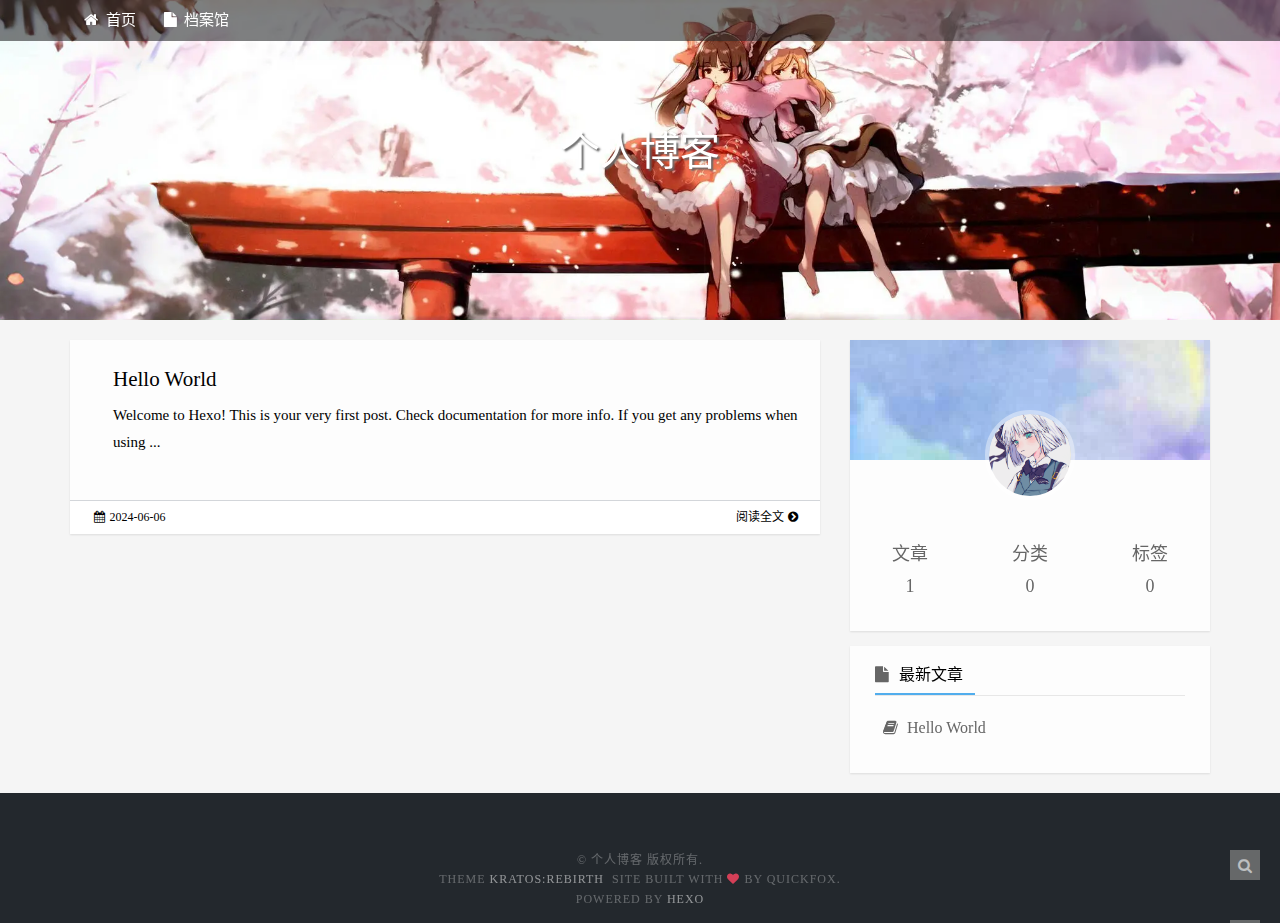
==== index.html @ 06de9cbf "Site updated: 2024-06-06 16:13:40" ====
<!DOCTYPE html>
<html lang="zh-CN">
    <head>
  <!-- 元数据 -->
  <meta charset="utf-8">
  
  
  <title>个人博客</title>
  
  <meta name="author" content="QuickFox" />
  <meta http-equiv="Cache-Control" content="no-transform" />
  <meta http-equiv="Cache-Control" content="no-siteapp" />
  <meta http-equiv="X-UA-Compatible" content="IE=edge" />
  <meta name="robots" content="index,follow" />
  <meta name="viewport" content="width=device-width, initial-scale=1, maximum-scale=1" />
  <meta name="format-detection" content="telphone=no, email=no" />
  
    <meta name="keywords" content="" />
  
  <meta property="og:type" content="website">
<meta property="og:title" content="个人博客">
<meta property="og:url" content="https://quickfoxl.github.io/index.html">
<meta property="og:site_name" content="个人博客">
<meta property="og:locale" content="zh_CN">
<meta property="article:author" content="QuickFox">
<meta name="twitter:card" content="summary">
  
  <!-- 站点验证相关 -->
  
    
    
    
  
  <!-- 样式表文件 -->
  <link rel="stylesheet" id="kratos-css" href="/css/kratosr.min.css" media="all"></script>
  
  
    <link rel="stylesheet" id="highlight-css" href="/css/highlight/night-eighties.min.css" media="all"></script>
  
  <link rel="stylesheet" id="fontawe-css" href="/vendors/font-awesome@4.7.0/css/font-awesome.min.css" media="all"></script>
  <link rel="stylesheet" id="nprogress-css" href="/vendors/nprogress@0.2.0/nprogress.css" media="all"></script>
  
  
  
    <link rel="stylesheet" href="/vendors/@fancyapps/fancybox@3.5.7/dist/jquery.fancybox.min.css"></script>
  
  <!-- 不得不预先加载的一些JS文件 -->
  <script src="/vendors/jquery@3.6.0/dist/jquery.min.js"></script>
  
    <script src="/vendors/qrcode_js@1.0.0/qrcode.min.js"></script>
  
  
  <style>
    
      .kratos-cover.kratos-cover-2 {
        background-image: url('/images/banner.webp');
      }
    
    
  </style>
  
<meta name="generator" content="Hexo 7.2.0"></head>


    <body class="custom-background">
        <div id="kratos-wrapper">
    <div id="kratos-page">
        <div id="kratos-header">
            <header id="kratos-desktop-topnav" class="kratos-topnav">
                <div class="container">
                    <div class="nav-header">
                        <nav id="kratos-menu-wrap">
                            <ul id="kratos-primary-menu" class="sf-menu">
                                
                                    
                                    
                                        
                                            <li><a href="/"><i class="fa fa-home"></i>首页</a></li>
                                        
                                    
                                        
                                            <li><a href="/archives/"><i class="fa fa-file"></i>档案馆</a></li>
                                        
                                    
                                
                            </ul>
                        </nav>
                    </div>
                </div>
            </header>
            <header id="kratos-mobile-topnav" class="kratos-topnav">
                <div class="container">
                    <div class="color-logo"><a href="/">个人博客</a></div>
                    <div class="nav-toggle">
                        <a class="kratos-nav-toggle js-kratos-nav-toggle">
                            <i></i>
                        </a>
                    </div>
                </div>
            </header>
        </div>
        <div class="kratos-start kratos-hero-2">
            <!-- <div class="kratos-overlay"></div> -->
            <div class="kratos-cover kratos-cover-2 text-center">
                <div class="desc desc2 animate-box">
                    <a href="/">
                        <h2>个人博客</h2> <br />
                        <span></span>
                    </a>
                </div>
            </div>
        </div>

        <div id="kratos-blog-post">
            <div class="container">
                <div id="main" class="row">
                    

        

            <section class="col-md-8">

        

            <!-- Breadcrumb for tag & category page -->




    
    
        <article class="kratos-hentry clearfix" itemscope itemtype="https://schema.org/Article">
            <div class="kratos-entry-border-new clearfix">
                
                <div class="kratos-post-inner-new" style="margin-left: 40px;">
                    <header class="kratos-entry-header-new">
                            
                        <h2 class="kratos-entry-title-new"><a href="/2024/06/06/hello-world/" itemprop="mainEntityOfPage"><span itemprop="name headline">Hello World</span></a>
                    </header>
                    <div class="kratos-entry-content-new">
                        <p itemProp="description">
                            
                                Welcome to Hexo! This is your very first post. Check documentation for more info. If you get any problems when using ...
                            
                        </p>
                    </div>
                </div>
                <footer class="kratos-post-meta-new">
                    <span class="pull-left">
                        <time datetime="2024-06-06T07:18:27.253Z" itemprop="datePublished">
                            <a><i class="fa fa-calendar"></i> 2024-06-06</a>
                        </time>
                        <a>
                            
                        </a>
                        
                            <!-- 当前仅支持valine/waline自带的统计功能 -->
                            
                        
                        
                            <!-- 当前仅支持waline自带的统计功能 -->
                            
                        
                    </span>
                    <span class="pull-right">
                        <a class="read-more" href="/2024/06/06/hello-world/" title="阅读全文">阅读全文<i class="fa fa-chevron-circle-right"></i></a>
                    </span>
                </footer>
            </div>
        </article>
    





    <div class="hidden">
        <!-- 加载文章阅读对应的统计功能，评论自带的那种 -->
        
    </div>



        

            </section>

        

                
            

<section id="kratos-widget-area" class="col-md-4 hidden-xs hidden-sm">
    <!-- 文章和页面根据splitter来分割，没有的话就从头开始设置为sticky -->
    
        <div class="sticky-area">
    
    
                <aside id="krw-about" class="widget widget-kratos-about clearfix">
    <div class="photo-background"></div>
    <div class="photo-wrapper clearfix">
        <div class="photo-wrapper-tip text-center">
            <img class="about-photo" src="/images/avatar.webp" loading="lazy" decoding="auto" />
        </div>
    </div>
    <div class="textwidget">
        <p class="text-center"></p>
    </div>
    <div class="site-meta">
        <a class="meta-item" href="/archives/">
            <span class="title">
                文章
            </span>
            <span class="count">
                1
            </span>
        </a>
        <a class="meta-item" href="/categories/">
            <span class="title">
                分类
            </span>
            <span class="count">
                0
            </span>
        </a>
        <a class="meta-item" href="/tags/">
            <span class="title">
                标签
            </span>
            <span class="count">
                0
            </span>
        </a>
    </div>
</aside>
            
                

            
                
            
                
  <aside id="krw-posts" class="widget widget-kratos-posts">
  <h4 class="widget-title"><i class="fa fa-file"></i>最新文章</h4>
  <div class="tab-content">
      <ul class="list-group">
        
        
          
          
            <a class="list-group-item" href="/2024/06/06/hello-world/"><i class="fa  fa-book"></i> Hello World</a>
            
          
        
      </ul>
  </div>
  </aside>

            
    </div>
</section>
        
        </div>
    </div>
</div>
<footer>
    <div id="footer"  >
        <div class="container">
            <div class="row">
                <div class="col-md-6 col-md-offset-3 footer-list text-center">
                    <ul class="kratos-social-icons">
                        <!-- Keep for compatibility -->
                        
                        
                        
                        
                        
                        
                        
                        
                        
                        <!-- New links -->
                        
                    </ul>
                    <ul class="kratos-copyright">
                        <div>
                            <li>&copy; 个人博客 版权所有.</li>
                        </div>
                        <div>
                            <li>Theme <a href="https://github.com/Candinya/Kratos-Rebirth" target="_blank">Kratos:Rebirth</a></li>
                            <li>Site built with&nbsp;<i class="fa fa-heart throb" style="color:#d43f57"></i>&nbsp;by QuickFox.</li>
                        </div>
                        <div>
                            <li>Powered by <a href="https://hexo.io" target="_blank" rel="nofollow">Hexo</a></li>
                        </div>
                        <div>
                            
                            
                        </div>
                    </ul>
                </div>
            </div>
        </div>
        <div class="kr-tool text-center">
            <div class="tool">
                
                    <div class="box search-box">
                        <a href="/search/">
                            <span class="fa fa-search"></span>
                        </a>
                    </div>
                
                
                
                
            </div>
            <div class="box gotop-box">
                <span class="fa fa-chevron-up"></span>
            </div>
        </div>
    </div>
</footer>
</div>
</div>

        <script defer src="/vendors/bootstrap@3.3.4/dist/js/bootstrap.min.js"></script>
<script defer src="/vendors/nprogress@0.2.0/nprogress.js"></script>
<script>
    if (!window.kr) {
        window.kr = {};
    }
    window.kr.notMobile = (!(navigator.userAgent.match(/(phone|pad|pod|iPhone|iPod|ios|iPad|Android|Mobile|BlackBerry|IEMobile|MQQBrowser|JUC|Fennec|wOSBrowser|BrowserNG|WebOS|Symbian|Windows Phone)/i)));
    window.kr.siteRoot = "/";
</script>


    <script async src="/js/candy.min.js"></script>




    <script defer src="/vendors/@fancyapps/fancybox@3.5.7/dist/jquery.fancybox.min.js"></script>

<script defer src="/js/kratosr.min.js"></script>
<script defer src="/js/pjax.min.js"></script>



<!-- Extra support for third-party plguins  -->


    </body>
</html>
---- css/kratosr.min.css ----
@charset "UTF-8";@-ms-viewport{width:device-width}@-webkit-keyframes top-pulse{0%{-webkit-box-shadow:0 0 0 0 rgba(59,152,255,.3);box-shadow:0 0 0 0 rgba(59,152,255,.3)}75%{-webkit-box-shadow:0 0 0 10px rgba(4,169,245,0);box-shadow:0 0 0 10px rgba(4,169,245,0)}to{-webkit-box-shadow:0 0 0 0 rgba(4,169,245,0);box-shadow:0 0 0 0 rgba(4,169,245,0)}}@keyframes top-pulse{0%{-webkit-box-shadow:0 0 0 0 rgba(59,152,255,.3);box-shadow:0 0 0 0 rgba(59,152,255,.3)}75%{-webkit-box-shadow:0 0 0 10px rgba(4,169,245,0);box-shadow:0 0 0 10px rgba(4,169,245,0)}to{-webkit-box-shadow:0 0 0 0 rgba(4,169,245,0);box-shadow:0 0 0 0 rgba(4,169,245,0)}}*,:after,:before{-webkit-box-sizing:border-box;box-sizing:border-box}html{height:100%}::-webkit-scrollbar{height:8px;width:8px}::-webkit-scrollbar-thumb{background:hsla(0,0%,80%,.533);border-radius:4px;-webkit-box-shadow:inset 0 0 5px rgba(0,0,0,.2);box-shadow:inset 0 0 5px rgba(0,0,0,.2)}::-webkit-scrollbar-thumb:hover{background:#aaa}::-webkit-scrollbar-track{background:hsla(0,0%,100%,.2);border-radius:10px;-webkit-box-shadow:inset 0 0 5px rgba(0,0,0,.2);box-shadow:inset 0 0 5px rgba(0,0,0,.2)}body{background:#f5f5f5;cursor:auto;font-size:18px;font-weight:300;line-height:1.8;margin:0;overflow-x:hidden;-webkit-text-size-adjust:none}a{font-weight:400;text-decoration:none}a:hover{background-color:transparent;color:#51aded;cursor:pointer;outline:0}a:focus{outline:0;text-decoration:none}abbr[data-original-title],abbr[title]{border-bottom:1px dotted #777;cursor:help}abbr[title]{border-bottom:1px dotted}address{font-style:normal;line-height:1.43;margin-bottom:20px}audio,canvas,progress,video{display:inline-block;vertical-align:baseline}article,aside,details,figcaption,footer,header,hgroup,main,menu,nav,section,summary{display:block}b,strong{font-weight:700}button,input,select,textarea{font-family:inherit;font-size:inherit;line-height:inherit}button,input,optgroup,select,textarea{color:inherit;font:inherit;margin:0}button{overflow:visible}button,select{text-transform:none}button,html input[type=button],input[type=reset],input[type=submit]{-webkit-appearance:button;cursor:pointer}button[disabled],html input[disabled]{cursor:crosshair}button::-moz-focus-inner,input::-moz-focus-inner{border:0;padding:0}blockquote{border-left:5px solid;border-radius:5px;font-size:17.5px;margin:12px 0;padding:4px 0 5px 10px}blockquote footer:before{content:"— "}blockquote .small,blockquote small{color:#777;display:block;font-size:80%;line-height:1.42857143}blockquote .small:before,blockquote small:before{content:"— "}blockquote.pull-right{border-left:0;border-right:5px solid #eee;padding-left:0;padding-right:15px;text-align:right}caption{color:#777;padding-bottom:8px;padding-top:8px;text-align:left}cite{font-style:normal}code,pre,samp{font-family:Fira Code,Consolas,Courier New,monospace}dfn{font-style:italic}dl{margin-bottom:20px;margin-top:0}dd,dt{line-height:1.42857143}dt{font-weight:700}dd{margin-left:0}fieldset{border:0;margin:0;min-width:0;padding:0}a,h1,h2,h3,h4,h5,h6{-webkit-transition:.5s;transition:.5s}h1,h2,h3,h4,h5,h6{font-family:inherit;font-weight:400;line-height:1.1;margin:0 0 15px}h1,h2,h3{margin-bottom:10px;margin-top:20px}h1 small,h2 small,h3 small{font-size:65%}h4,h5,h6{margin-bottom:10px;margin-top:25px}h4 small,h5 small,h6 small{font-size:75%}h1{font-size:1.5em}h2{font-size:1.3em}h2.title-h2{border-left:5px solid #51aded;font-size:20px;font-size:18pt;line-height:40px;margin:15px -20px;padding:0 20px}h3{font-size:1.17em}h4{font-size:1em}h5{font-size:.83em}h6{font-size:.67em}hr{border:0;border-top:1px solid #eee;margin-bottom:20px;margin-top:20px}img{vertical-align:middle}code,kbd{background-color:hsla(0,0%,42%,.776);border-radius:3px;color:#fff;font-size:90%;padding:1px 6px;white-space:normal}pre:has(code){background-color:#1d1f21;border-radius:8px;font-size:14px;font-weight:unset;overflow:auto;padding-top:30px!important;position:relative}pre:has(code):before{background-color:#fc625d;border-radius:50%;-webkit-box-shadow:20px 0 #fdbc40,40px 0 #35cd4b;box-shadow:20px 0 #fdbc40,40px 0 #35cd4b;content:" ";height:12px;left:10px;position:absolute;top:10px;width:12px}pre code{background-color:inherit;font-size:inherit;white-space:pre}legend{border:0;border-bottom:1px solid #e5e5e5;display:block;font-size:21px;line-height:inherit;margin-bottom:20px;padding:0;width:100%}label{display:inline-block;font-weight:700;margin-bottom:5px;max-width:100%}mark{padding:.4px 4px}ol,p,ul{font-size:16px;margin:0 0 1em}ol ol,ol ul,ul ol,ul ul{margin-bottom:0}optgroup{font-weight:700}ruby{border-radius:4px;margin:0 2px;padding:0 2px}select [multiple],select [size]{height:auto}output{color:#555;display:block;font-size:14px;line-height:1.42857143;padding-top:7px}small{font-size:85%}sub,sup{font-size:75%;line-height:0;position:relative;vertical-align:baseline}sup{top:-.5em}sub{bottom:-.25em}svg:not(:root){overflow:hidden}table{border-collapse:collapse;border-spacing:0;margin:2em 0;width:100%}table [class*=col-]{float:none;position:static}table col[class*=col-]{display:table-column}table td,table th{border:1px solid #ccc;font-size:14px;padding:6px 12px}table td [class*=col-],table th [class*=col-]{display:table-cell}.btn{display:inline-block;font-size:14px;font-weight:400;letter-spacing:2px;line-height:1.42857143;margin-bottom:0;padding:6px 12px;text-align:center;text-transform:uppercase;-ms-touch-action:manipulation;touch-action:manipulation;-webkit-transition:.3s;transition:.3s;-webkit-user-select:none;-moz-user-select:none;-ms-user-select:none;user-select:none;vertical-align:middle;white-space:nowrap}.btn:active,.btn:focus,.btn:hover{background:#393e46!important;color:#fff;cursor:pointer;outline:0!important}.btn.btn-primary{background-color:#51aded;border:transparent;border-color:#51aded;color:#fff}.btn.btn-primary:hover{background-color:#15b9fa;border-color:#15b9fa}.btn.btn-primary:active,.btn.btn-primary:focus{background-color:#0895cb;border-color:#0895cb}.clearfix:after,.clearfix:before,.container:after,.container:before,.nav:after,.nav:before,.row:after,.row:before{content:" ";display:table}.clearfix:after,.container:after,.nav:after,.row:after{clear:both}[class*=col-md-]{min-height:1px;position:relative}.container,[class*=col-md-]{padding-left:15px;padding-right:15px}.container{margin-left:auto;margin-right:auto}.form-control{color:#555;float:left;line-height:1.42857143;padding:6px 12px;width:100%;z-index:2}.form-group{margin-bottom:15px}.hidden{display:none!important}.input-group{border-collapse:separate;display:-webkit-box;display:-webkit-flex;display:-ms-flexbox;display:flex;margin:30px auto}.input-group-addon{background-color:#eee;border:1px solid #ccc;color:#555;display:table-cell;font-size:14px;font-weight:400;line-height:1;padding:6px 12px;text-align:center;vertical-align:middle;white-space:nowrap;width:1%}.input-group-addon:first-child{border-right:0}.post-pwd{width:55%}.pull .left,.pull-left,.pullquote .left,.pullquote-left{float:left!important}.pull .right,.pull-right,.pullquote .right,.pullquote-right{float:right!important}.row{margin-left:-15px;margin-right:-15px}.useragent{color:#333;font-size:15px}[class*=visible-]{display:none!important}.text-left{text-align:left}.text-right{text-align:right}.text-center{text-align:center}.text-justify{text-align:justify}.text-nowrap{white-space:nowrap}.text-lowercase{text-transform:lowercase}.text-uppercase{text-transform:uppercase}.text-capitalize{text-transform:capitalize}.alert{border:1px solid transparent;margin:2rem 0;padding:1rem;-webkit-box-orient:horizontal;-webkit-box-direction:normal;-webkit-flex-direction:row;-ms-flex-direction:row;flex-direction:row}.alert,.alert .icon,.alert .text{display:-webkit-box;display:-webkit-flex;display:-ms-flexbox;display:flex}.alert .icon{background-color:hsla(0,0%,100%,.8);border:1px solid;border-radius:50%;height:2rem;width:2rem;-webkit-box-pack:center;-webkit-justify-content:center;-ms-flex-pack:center;justify-content:center;-webkit-box-align:center;-webkit-align-items:center;-ms-flex-align:center;align-items:center;margin-right:.5rem}.alert .text{-webkit-box-flex:1;border-left:1px dashed;-webkit-flex:1;-ms-flex:1;flex:1;-webkit-box-orient:vertical;-webkit-box-direction:normal;-webkit-flex-direction:column;-ms-flex-direction:column;flex-direction:column}.alert a{color:#1e8cdb}.alert p,.alert ul{margin:0 1em!important}.alert p+p{margin-top:.5em!important}.alert-primary{background-color:#cfe2ff;border-color:#b6d4fe}.alert-primary .icon,.alert-primary .text p{color:#084298!important}.alert-success{background-color:#d1e7dd;border-color:#badbcc}.alert-success .icon,.alert-success .text p{color:#0f5132!important}.alert-danger{background-color:#f8d7da;border-color:#f5c2c7}.alert-danger .icon,.alert-danger .text p{color:#842029!important}.alert-info{background-color:#cff4fc;border-color:#b6effb}.alert-info .icon,.alert-info .text p{color:#055160!important}.alert-warning{background-color:#fff3cd;border-color:#ffecb5}.alert-warning .icon,.alert-warning .text p{color:#664d03!important}.panel{border:1px solid transparent;-webkit-box-shadow:0 1px 1px rgba(0,0,0,.05);box-shadow:0 1px 1px rgba(0,0,0,.05);margin-bottom:20px}.panel-body{padding:15px}.panel-title{padding-left:15px}.panel-heading{border-bottom:1px solid transparent;padding:10px 15px}.panel>.panel-title{color:#fff}.panel-danger{border-color:#e15554}.panel-danger>.panel-title{background-color:#e15554;border-color:#e15554}.panel-success{border-color:#3bb273}.panel-success>.panel-title{background-color:#3bb273;border-color:#3bb273}.panel-info{border-color:#4d9de0}.panel-info>.panel-title{background-color:#4d9de0;border-color:#4d9de0}.panel-warning{border-color:#ffc320}.panel-warning>.panel-title{background-color:#ffc320;border-color:#ffc320}.panel-pwd{border:0;-webkit-box-shadow:none;box-shadow:none}.video-container{height:0;overflow:hidden;padding-bottom:56.25%;padding-top:30px;position:relative}.video-container :not(:first-child){margin-top:15px}.video-container embed,.video-container iframe{height:100%;left:0;position:absolute;top:0;width:100%}.kratos-post-content div.xControl{margin-top:20px}.xControl{background:#f6f6f6;border-radius:5px;margin-bottom:15px;position:relative}.xControl>.xHeading{cursor:pointer;padding-left:15px;position:relative}.xControl>.xHeading a{font-size:16px;margin:0}.xControl>.xHeading .xIcon{position:absolute;right:15px;-webkit-transition:.3s;transition:.3s}.xControl.active .xIcon{-webkit-transform:rotate(-45deg);-ms-transform:rotate(-45deg);transform:rotate(-45deg)}.xControl .xContent:not(.pre-open){display:none}.xControl .xContent{border-top:1px solid #e6e6e6}.xControl .xContent .inner{color:#333;padding:5px 15px}.hide_notice{background-color:#eee;color:#ffcebb;font-size:18px;margin-bottom:15px;overflow:hidden;padding:8px 8px 8px 24px}.hide_notice a{color:#bbcdff}.unhide{margin-bottom:15px;padding:8px}.unhide .info{color:#54ff4e;font-size:12px}#snow{height:100%;left:0;pointer-events:none;position:fixed;top:0;-webkit-transition:opacity .5s;transition:opacity .5s;width:100%;z-index:99999}#snow:not(.disabled){background:hsla(0,0%,88%,.05);opacity:1}#snow.disabled{opacity:0}#kratos-wrapper{position:relative}#offcanvas-menu{background:rgba(42,42,42,.9);bottom:0;overflow-y:auto;padding:20px;position:fixed;top:60px;transition:right .3s;-webkit-transition:right .3s;width:240px;z-index:1000}#offcanvas-menu .ul-me{padding-bottom:60px}#offcanvas-menu ul{margin:0;padding:0}#offcanvas-menu ul .sub-menu{display:block!important}#offcanvas-menu ul li{list-style:none;margin:0 0 10px;padding:0}#offcanvas-menu ul li a{color:hsla(0,0%,100%,.55);font-size:16px}#offcanvas-menu ul li>.sub-menu{margin-top:9px;padding-left:20px}#offcanvas-menu ul li .current-menu-item>a{color:#51aded}#kratos-header{margin-bottom:0;position:relative;z-index:5}#kratos-header #kratos-mobile-topnav .color-logo img{height:40px;margin-top:-5px;max-width:200px}#kratos-header #kratos-mobile-topnav .kratos-nav-toggle{height:38px;position:fixed;right:15px;top:11px;z-index:999}#kratos-header #kratos-mobile-topnav .kratos-nav-toggle i{display:inline-block;position:relative;zoom:1;background:#fff;color:#fff;font:700 14px/.4 Helvetica;height:2.5px;text-indent:-55px;text-transform:uppercase;-webkit-transition:.2s;transition:.2s;width:28px}#kratos-header #kratos-mobile-topnav .kratos-nav-toggle i:after,#kratos-header #kratos-mobile-topnav .kratos-nav-toggle i:before{background:#fff;content:"";height:2.5px;left:0;position:absolute;-webkit-transition:.2s;transition:.2s;width:28px}#kratos-header #kratos-mobile-topnav .kratos-nav-toggle i:before{top:-9px}#kratos-header #kratos-mobile-topnav .kratos-nav-toggle i:after{bottom:-9px}#kratos-header #kratos-mobile-topnav .nav-toggle.toon i{background:0 0}#kratos-header #kratos-mobile-topnav .nav-toggle.toon i:before{height:2px;top:0;-webkit-transform:rotate(45deg);-ms-transform:rotate(45deg);transform:rotate(45deg)}#kratos-header #kratos-mobile-topnav .nav-toggle.toon i:after{bottom:0;height:2px;-webkit-transform:rotate(-45deg);-ms-transform:rotate(-45deg);transform:rotate(-45deg)}.sf-menu li{position:relative}.sf-menu li i{margin-right:.5em}#kratos-menu-wrap{float:left}#kratos-menu-wrap .sf-menu a{border:none;color:#fff;display:block;font-size:15px;font-weight:400;padding:7px 14px;position:relative}#kratos-menu-wrap .sf-menu>li:hover>a{background:#eee;color:#333}.kratos-topnav{background:rgba(40,42,44,.6);left:0;padding:0;position:fixed;top:0;-webkit-transition:all .5s;transition:all .5s;width:100%;z-index:2}#kratos-desktop-topnav .sf-menu{list-style:none;margin:0;padding:0}#kratos-desktop-topnav .sf-menu *{list-style:none}#kratos-desktop-topnav .sf-menu li{position:relative}#kratos-desktop-topnav .sf-menu>li{float:left}#kratos-desktop-topnav .sf-menu>li>ul.sub-menu{background:hsla(0,0%,100%,.933);border-radius:5px;-webkit-box-shadow:0 5px 15px rgba(0,0,0,.15);box-shadow:0 5px 15px rgba(0,0,0,.15);left:-18px;margin-top:6px;opacity:0;padding:10px 5px;position:absolute;top:calc(100% + 6px);-webkit-transition:all .3s ease-in-out;transition:all .3s ease-in-out;visibility:hidden;width:135px}#kratos-desktop-topnav .sf-menu>li>ul.sub-menu a{color:#848484;letter-spacing:0;line-height:20px;padding:7px 15px!important}#kratos-desktop-topnav .sf-menu>li>ul.sub-menu a:hover{color:#51aded}#kratos-desktop-topnav .sf-menu>li>ul.sub-menu li a{text-align:center}#kratos-desktop-topnav .sf-menu>li>ul.sub-menu:before{border-bottom:6px solid hsla(0,0%,100%,.933);border-left:6px solid transparent;border-right:6px solid transparent;content:"";left:62px;margin:0 auto;position:absolute;top:-6px}#kratos-desktop-topnav .sf-menu>li:hover>ul.sub-menu{opacity:1;top:100%;visibility:visible}#kratos-desktop-topnav .nav-header{float:left;position:relative;width:100%}#kratos-desktop-topnav .menu-right{float:right}body.scroll-down.nav-up #kratos-desktop-topnav{top:-41px}.kratos-cover,.kratos-start{height:800px;position:relative}.kratos-cover.kratos-hero-2,.kratos-start.kratos-hero-2{height:320px}.kratos-cover{background-position:50%;background-size:cover;position:relative}.kratos-cover .btn{opacity:.9;padding:1em 5em}.kratos-cover.kratos-cover-2{background-position:top;height:320px}.kratos-cover .desc{color:#fff;margin-top:-50px;position:absolute;text-shadow:2px 2px 2px #666;top:50%;width:100%;z-index:2}.kratos-cover .desc h2{color:#fff;display:inline-block;font-size:40px;margin-bottom:10px;text-transform:none}.kratos-cover .desc p,.kratos-cover .desc span{color:#fff;display:inline-block;font-size:25px;letter-spacing:1px;margin-bottom:30px}.kratos-cover .desc p a,.kratos-cover .desc span a{color:#fff}.kratos-cover .desc p a:focus,.kratos-cover .desc p a:hover,.kratos-cover .desc span a:focus,.kratos-cover .desc span a:hover{color:#fff!important}.kratos-cover .desc p a:focus.btn,.kratos-cover .desc p a:hover.btn,.kratos-cover .desc span a:focus.btn,.kratos-cover .desc span a:hover.btn{background:0 0!important;border:2px solid #fff!important}#kratos-blog-post{padding:20px 0}#kratos-blog-post p{display:block}#kratos-blog-post .aligncenter{margin-left:auto;margin-right:auto}#kratos-blog-post .alignleft{float:left}#kratos-blog-post .alignright{float:right}#kratos-blog-post .alignnone{display:inline;vertical-align:text-bottom}#kratos-blog-post .row{display:-webkit-box;display:-webkit-flex;display:-ms-flexbox;display:flex}#kratos-blog-post .row>*{max-width:100%}#kratos-blog-post .row article{margin-bottom:15px}.pagination{border-radius:4px;margin:23px 0 7px;padding-left:0}.pagination a,.pagination span{background-color:#fff;color:#626262;line-height:1.5;margin:0 3px;padding:6px 12px;position:relative;text-decoration:none}.pagination>a:hover,.pagination>span.page-number{background-color:#51aded;color:#fff!important}.pagination .extend,.pagination .page-number{display:inline-block;height:36px;min-width:36px}.post-navigation{margin-top:15px}.post-navigation a{color:#5a5a5a}.post-navigation .nav-previous{float:left;text-align:left}.post-navigation .nav-next,.post-navigation .nav-previous{-webkit-box-shadow:0 1px 5px rgba(0,0,0,.1);box-shadow:0 1px 5px rgba(0,0,0,.1);max-width:50%;padding:7px 18px}.post-navigation .nav-next{float:right;text-align:right}ul.kratos-post-meta{padding:0}ul.kratos-post-meta>li{display:inline-block;font-size:13px;list-style:none}ul.kratos-post-meta>li:not(:first-child){margin-left:12px}ul.kratos-post-meta:not(:last-child){margin-bottom:0}.kratos-breadcrumb{margin:10px 25px}.kratos-breadcrumb span,.kratos-breadcrumb>a{padding:0 5px}.kratos-status{border-left:1px dotted hsla(0,0%,48%,.482);margin:15px 15px 15px 38px;position:relative}.kratos-status.kratos-status-post{margin:0 15px 0 38px}.kratos-status>i:first-child{left:-8px;position:absolute;top:calc(50% - .5em)}.kratos-status-inner{margin-left:30px}.kratos-status-inner footer{font-size:12px}.kratos-status-inner .kratos-status-content p{margin:0}.kratos-status-inner .kratos-status-content img{max-width:100%}.kratos-hentry{background-color:#fff;border-radius:0;-webkit-box-shadow:0 1px 2px rgba(0,0,0,.1);box-shadow:0 1px 2px rgba(0,0,0,.1);margin-bottom:25px;-webkit-transition:all .6s ease;transition:all .6s ease}.kratos-hentry.kratos-post-inner{margin-bottom:0}.container article:last-of-type{margin:0}.container article.kratos-hentry:hover{-webkit-box-shadow:0 8px 15px hsla(0,0%,57%,.39);box-shadow:0 8px 15px hsla(0,0%,57%,.39)}.container article .kratos-post-nav{color:#5a5a5a;padding:10px 20px}.container article .kratos-post-nav a{color:#5a5a5a}.kratos-post-header-title{color:#1c1c1c;font-size:18px;line-height:1.5;margin:20px;text-decoration:none;-webkit-transition:.3s;transition:.3s}.kratos-post-inner{padding:25px 10px 18px}.kratos-post-inner div:last-child.kratos-copyright{margin-bottom:20px}.kratos-post-inner .kratos-copyright{background-color:hsla(0,0%,86%,.7);border-radius:5px;margin:25px 0 0}.kratos-post-inner .kratos-copyright h5{color:#666;font-size:13px;font-weight:300;margin:15px}.kratos-post-inner .kratos-copyright a{color:#777}.kratos-post-inner-new{height:160px;margin-left:255px;overflow:hidden;padding:21px 20px 0 3px;text-overflow:ellipsis}.kratos-post-inner-new header .label-link{background-color:#51aded;border-radius:0;color:#fff;cursor:pointer;display:inline-block;font-size:12px;font-weight:700;line-height:14px;margin-right:5px;padding:4px 6px 3px;position:relative;top:-2px;vertical-align:baseline;white-space:nowrap}.kratos-post-inner-new header .label-link:after{border-bottom:4px solid transparent;border-left:4px solid #51aded;border-top:4px solid transparent;content:"";height:0;position:absolute;right:-4px;top:6px;vertical-align:top;width:0}.kratos-post-inner-new header .label-link:hover{color:#fff!important}.col-md-8{width:100%}.kratos-post-content{word-break:break-word;word-wrap:break-word;margin:10px}.kratos-post-content p{color:#333;font-size:16px;margin:1em}.kratos-post-content img{border:2px solid #bbb;border-radius:2px;display:block;height:auto;margin:1em auto;max-width:100%}.kratos-post-content embed{max-width:100%}.kratos-post-content div{margin:auto}.kratos-post-content .caption{display:block;font-size:14px;padding:5px;text-align:center}.kratos-post-content .kratos-post-inner-toc{border:2px dashed #ddd;border-radius:10px;display:none!important;padding-top:15px}@media (max-width:991px){.kratos-post-content .kratos-post-inner-toc{display:block!important}}@media (max-width:768px){.kratos-post-content .kratos-post-inner-toc .toc{padding-left:20px}}.kratos-entry-header{margin-bottom:15px}.kratos-entry-title{font-size:30px;margin:0 0 15px}.kratos-entry-title a{color:#1c1c1c;font-size:25px;text-decoration:none;-webkit-transition:color .3s;-webkit-transition:.3s;transition:.3s}.kratos-entry-title a:hover{color:#618eba}.kratos-entry-title-new{display:inline;font-size:21px;margin:0}.kratos-entry-title-new strong{margin-left:.5em}.kratos-entry-title-new sub{display:inline-block}.kratos-entry-thumb-new{float:left;height:145px;margin:20px;overflow:hidden;padding:0;position:relative;width:240px}.kratos-entry-thumb-new img{border:1px solid #f3f3f3;height:100%;-o-object-fit:cover;object-fit:cover;padding:2px;position:absolute;width:100%}.kratos-entry-border-new{position:relative}.kratos-entry-border-new .kratos-post-meta-new{background:hsla(0,0%,99%,.7);border-top:1px solid #f3f3f3;clear:both;display:block;font-size:12px;line-height:27px;overflow:hidden;padding:3px 20px}.kratos-entry-border-new .kratos-post-meta-new a i{margin-left:.3em;margin-right:2px}.kratos-entry-border-new .kratos-post-meta-new .read-more{margin-right:0}.kratos-entry-border-new .kratos-post-meta-new>span>*{display:inline-block}.kratos-entry-border-new .stickyimg{left:100%;margin-left:-65px;position:absolute;-webkit-user-select:none;-moz-user-select:none;-ms-user-select:none;user-select:none;z-index:2}.kratos-entry-border-new a{color:#333}.kratos-entry-border-new .pin-top.wrapper{-webkit-animation:top-pulse 3s infinite;animation:top-pulse 3s infinite;border-radius:50%;position:absolute;right:-10px;top:-10px;z-index:1}.kratos-entry-border-new .pin-top.inner{background-color:rgba(81,173,237,.867);border-radius:50%;height:20px;width:20px}.kratos-entry-header{margin-bottom:0}.kratos-entry-header .kratos-post-meta a{color:#777676}.kratos-entry-header-new{margin:3px 0 6px}.kratos-entry-content p{font-size:16px}.kratos-entry-content-new{text-overflow:ellipsis}.kratos-entry-content-new p{font-size:15px}.kratos-entry-footer{color:#9d9d9d;margin:10px}.kratos-entry-footer .post-like-donate{margin-bottom:20px;margin-top:15px}.kratos-entry-footer .post-like-donate a{border:1px solid #e87461;border-radius:0;-webkit-box-shadow:none;box-shadow:none;color:#e87461;display:inline-block;font-size:14.5px;height:40px;line-height:40px;margin:0 2px;text-align:center;text-decoration:none;-webkit-transition:all .3s ease;transition:all .3s ease;width:130px}.kratos-entry-footer .post-like-donate a.read-more:hover{background:#e87461;color:#fff!important}.kratos-entry-footer .post-like-donate .donate{border-color:#3496e6;color:#3496e6;margin-left:10px}.kratos-entry-footer .post-like-donate .donate:hover{background-color:#3496e6;color:#fff!important}.kratos-entry-footer .post-like-donate .share{border-color:#78ce79;color:#78ce79}.kratos-entry-footer .post-like-donate .share:hover{background-color:#78ce79;color:#fff!important}.kratos-entry-footer .post-like-donate .share-plain{font-size:14px;height:30px;width:30px}.kratos-entry-footer .post-like-donate .share-plain :hover{color:#fff}.kratos-entry-footer .post-like-donate .share-plain .icon-wrap{height:30px;line-height:30px;width:30px}.kratos-entry-footer .post-like-donate .share-plain.qq{border-color:#00bfff;color:#00bfff}.kratos-entry-footer .post-like-donate .share-plain.qq:hover{background-color:#00bfff}.kratos-entry-footer .post-like-donate .share-plain.qzone{border-color:#fece00;color:#fece00}.kratos-entry-footer .post-like-donate .share-plain.qzone:hover{background-color:#fece00}.kratos-entry-footer .post-like-donate .share-plain.weixin{border-color:#38ad5a;color:#38ad5a}.kratos-entry-footer .post-like-donate .share-plain.weixin:hover{background-color:#38ad5a}.kratos-entry-footer .post-like-donate .share-plain.weibo{border-color:#e6162d;color:#e6162d}.kratos-entry-footer .post-like-donate .share-plain.weibo:hover{background-color:#e6162d}.kratos-entry-footer .post-like-donate .share-plain.twitter{border-color:#55acee;color:#55acee}.kratos-entry-footer .post-like-donate .share-plain.twitter:hover{background-color:#55acee}.kratos-entry-footer .post-like-donate .share-plain.facebook{border-color:#3e569b;color:#3e569b}.kratos-entry-footer .post-like-donate .share-plain.facebook:hover{background-color:#3e569b}.donate-box .meta-pay{color:#333;margin-bottom:12px;margin-top:12px}.donate-box .qr-pay img{height:200px;width:200px}.donate-box .choose-pay{margin-top:6px}.donate-box .choose-pay input{display:none}.donate-box .choose-pay input:checked+label{border-color:#0092ee;color:#0092ee}.donate-box .pay-button{border:1px solid #e6e6e6;cursor:pointer;height:45px;line-height:38px;margin:10px 5px;text-align:center;width:132px}.donate-box .pay-button img{height:26px}.d-none{display:none}.kratos-entry-footer .footer-tag a{background-color:#aaa;color:#fff;display:inline-block;font-size:12px;line-height:13px;padding:2px 5px}.kratos-entry-footer .footer-tag a:focus,.kratos-entry-footer .footer-tag a:hover{background:#8d8d8d;color:#fff!important}.kratos-entry-footer .footer-tag .pull-date{float:right;font-size:14px;margin-top:5px}.share-wrap{display:block;margin:10px 0 -20px}.share-plain,.share-wrap{position:relative;text-align:center}.share-plain{background-color:transparent;border:1px solid #bdc4d6;border-radius:30px!important;-webkit-box-sizing:border-box;box-sizing:border-box;color:#bdc4d6;cursor:pointer;display:inline-block!important;height:2pc!important;line-height:30px!important;margin:4px 3px!important;padding:0;-webkit-transition:all .2s ease;transition:all .2s ease;-webkit-user-select:none;-moz-user-select:none;-ms-user-select:none;user-select:none;white-space:nowrap;width:2pc!important}.share-plain .icon-wrap{line-height:30px;text-align:center;vertical-align:middle}.share-plain .share-int{background-color:#fff;border:1px solid #d8d8d8;border-radius:2px;bottom:50px;-webkit-box-shadow:0 2px 5px rgba(0,0,0,.1);box-shadow:0 2px 5px rgba(0,0,0,.1);color:#555;display:none;left:50%;margin-left:-110px;opacity:.2;padding:10px;position:absolute;text-align:center;-webkit-transition:all .1s ease;transition:all .1s ease;width:220px;z-index:8}.share-plain .share-int:after{background-color:#fff;bottom:-10px;-webkit-box-shadow:2px 2px 3px 0 rgba(0,0,0,.1);box-shadow:2px 2px 3px 0 rgba(0,0,0,.1);content:"";height:20px;margin-left:-11px;position:absolute;-webkit-transform:rotate(45deg);-ms-transform:rotate(45deg);transform:rotate(45deg);width:20px}.share-plain .share-int canvas,.share-plain .share-int img{height:auto;margin:15px;max-width:100%}.share-plain .share-int p{color:#676767;white-space:normal;word-wrap:break-word;font-size:14px;line-height:1.5}.share-plain .share-int img{display:inline-block!important}.share-plain.pop:hover .share-int{display:block;opacity:1}@keyframes widget-title-icon-animation{0%,25%,50%,75%,to{-webkit-transform:rotate(0);transform:rotate(0)}12%,63%{-webkit-transform:rotate(10deg);transform:rotate(10deg)}37%,88%{-webkit-transform:rotate(-10deg);transform:rotate(-10deg)}}@-webkit-keyframes widget-title-icon-animation{0%,25%,50%,75%,to{-webkit-transform:rotate(0)}12%,63%{-webkit-transform:rotate(10deg)}37%,88%{-webkit-transform:rotate(-10deg)}}#kratos-widget-area{-webkit-user-select:none;-moz-user-select:none;-ms-user-select:none;user-select:none}#kratos-widget-area>.sticky-area{position:-webkit-sticky;position:sticky;top:56px;-webkit-transition:all .5s;transition:all .5s}#kratos-widget-area .widget{background-color:#fff;border-radius:0;-webkit-box-shadow:0 1px 2px rgba(0,0,0,.1);box-shadow:0 1px 2px rgba(0,0,0,.1);margin-bottom:15px;padding:20px 25px}#kratos-widget-area .widget:last-child{margin:0}#kratos-widget-area .widget>.widget-title{border-bottom:1px solid #e7e7e7;font-size:16px;margin:0 0 10px;padding-bottom:12px;position:relative}#kratos-widget-area .widget>.widget-title:not(.no-after):after,#kratos-widget-area .widget>.widget-title>.toc-progress-bar{background-color:#51aded;bottom:0;content:"";height:2.5px;height:2px!important;left:0;position:absolute;width:100px}#kratos-widget-area .widget>.widget-title i{margin-right:10px}#kratos-widget-area .widget:hover>.widget-title i{animation:widget-title-icon-animation .5s linear;-webkit-animation:widget-title-icon-animation .5s linear}#kratos-widget-area .widget img{height:auto;max-width:100%}#kratos-widget-area .widget a{color:#666;text-decoration:none;-webkit-transition:.4s;transition:.4s}#kratos-widget-area .widget a:hover{color:#618eba}#kratos-widget-area .widget li{padding-bottom:2px;padding-top:2px}#kratos-widget-area .widget .children{padding-left:30px}#kratos-widget-area .widget.widget-kratos-about{padding-left:0;padding-right:0;padding-top:0}#kratos-widget-area .widget.widget-kratos-about .photo-background{background-size:cover}#kratos-widget-area .widget.widget-kratos-about .photo-wrapper{width:100%}#kratos-widget-area .widget.widget-kratos-about .photo-wrapper img{border:4px solid hsla(0,0%,100%,.4);border-radius:50%;height:90px;margin:-50px 0 0;-o-object-fit:cover;object-fit:cover;width:90px}#kratos-widget-area .widget.widget-kratos-about .photo-background{height:120px}#kratos-widget-area .widget.widget-kratos-about .textwidget{margin:10px 0 30px}#kratos-widget-area .widget.widget-kratos-about p{font-size:16px;margin:20px}#kratos-widget-area .widget.widget-kratos-about .site-meta{display:-webkit-box;display:-webkit-flex;display:-ms-flexbox;display:flex;-webkit-box-orient:horizontal;-webkit-box-direction:normal;-webkit-flex-direction:row;-ms-flex-direction:row;flex-direction:row;-webkit-justify-content:space-around;-ms-flex-pack:distribute;justify-content:space-around}#kratos-widget-area .widget.widget-kratos-about .site-meta>.meta-item{display:-webkit-box;display:-webkit-flex;display:-ms-flexbox;display:flex;-webkit-box-orient:vertical;-webkit-box-direction:normal;border-radius:5px;-webkit-flex-direction:column;-ms-flex-direction:column;flex-direction:column;padding:.5rem 1rem}#kratos-widget-area .widget.widget-kratos-about .site-meta>.meta-item>*{display:-webkit-box;display:-webkit-flex;display:-ms-flexbox;display:flex;-webkit-box-pack:center;-webkit-justify-content:center;-ms-flex-pack:center;justify-content:center}#kratos-widget-area .widget.widget-kratos-ad{padding:5px}#kratos-widget-area .widget.widget-kratos-ad .img-responsive{display:block;height:auto;max-width:100%}#kratos-widget-area .widget.widget-kratos-ad h4{margin:10px 20px 5px}#kratos-widget-area .widget.widget-kratos-ad img{height:auto;max-width:100%}#kratos-widget-area .widget.widget-kratos-tags .tag-clouds a{background:hsla(0,0%,98%,.7);border:1px solid #f0f0f0;border-radius:5px;display:inline-block;line-height:19px;margin:3px 4px;padding:4px 12px;text-transform:uppercase}#kratos-widget-area .widget.widget-kratos-posts .tab-content{margin:0 8px -18px}#kratos-widget-area .widget.widget-kratos-posts .tab-content>.tab-pane{display:none}#kratos-widget-area .widget.widget-kratos-posts .tab-content>.active{display:block}#kratos-widget-area .widget.widget-kratos-posts .tab-content .list-group a{border-bottom:1px dashed #b4afaf;overflow:hidden;text-decoration:none;text-overflow:ellipsis;-webkit-transition:color .3s;transition:color .3s;white-space:nowrap}#kratos-widget-area .widget.widget-kratos-posts .tab-content .list-group a:last-child{border-bottom:0}#kratos-widget-area .widget.widget-kratos-posts .list-group{margin-bottom:20px;padding-left:0}#kratos-widget-area .widget.widget-kratos-posts .list-group-item{background-color:unset;border:0;display:block;margin-bottom:0;padding:8px 0;position:relative}#kratos-widget-area .widget.widget-kratos-posts .list-group-item:first-child{margin-top:1px}#kratos-widget-area .widget.widget-kratos-posts .list-group-item i{margin:0 5px 0 0}#kratos-widget-area .widget.widget-kratos-archive ul,#kratos-widget-area .widget.widget-kratos-categories ul{list-style:none;margin:0;padding:0}#kratos-widget-area .widget.widget-kratos-archive li:before,#kratos-widget-area .widget.widget-kratos-categories li:before{font-family:fontawesome;font-size:15px;margin-right:8px}#kratos-widget-area .widget.widget-kratos-archive li:before{content:"\f133"}#kratos-widget-area .widget.widget-kratos-categories li{margin-left:10px}#kratos-widget-area .widget.widget-kratos-categories li:before{content:"\f114"}#kratos-widget-area .widget.widget-kratos-categories .category-list-item .category-list-count{border-radius:6px;float:right;margin-right:20px;text-align:center;width:2em}#kratos-widget-area #krw-toc{display:block!important}#kratos-widget-area #krw-toc .toc{overflow:auto;padding:0}#kratos-widget-area #krw-toc .toc-item>a{display:block;padding-left:1em;position:relative}#kratos-widget-area #krw-toc .toc-item:not(.show)>.toc-child{display:none}#kratos-widget-area #krw-toc .toc-item.active>a{background:linear-gradient(120deg,#e0c3fc,#8ec5fc);color:#fff}#kratos-widget-area #krw-toc .toc-item.active>a:before{border-bottom:4px solid transparent;border-left:6px solid;border-left-color:#fff;border-top:4px solid transparent;content:"";height:0;left:0;margin:auto;position:absolute;top:10px;width:0}.kratos-post-inner-toc .toc-child,.widget-kratos-toc .toc-child{padding-left:1rem}body.nav-up #kratos-widget-area>.sticky-area{top:15px}.toc li{list-style:none;padding:0}.kr-tool .box,.kr-tool .tool{right:20px;-webkit-transition:.5s;transition:.5s}.kr-tool .tool{bottom:20px;position:fixed}.kr-tool .box{background:#848484;margin-top:10px;opacity:.7}.kr-tool .box:hover{background:#656565;cursor:pointer}.kr-tool .box span{color:#fff;display:table-cell;font-size:15px;height:30px;vertical-align:middle;width:30px}.kr-tool .box a{display:contents}.kr-tool .box.gotop-box{bottom:-50px;position:fixed}body.scroll-down .kr-tool .tool{bottom:60px}body.scroll-down .kr-tool .box.gotop-box{bottom:20px}#footer{background:#23282d;padding-top:40px}#footer.ap-lrc{padding-bottom:32px}#footer li{display:inline-block;font-size:14px;letter-spacing:1px;text-transform:uppercase}#footer li a{color:hsla(0,0%,100%,.5)}#footer .kratos-social-icons{padding-left:0}#footer .kratos-social-icons li{padding:4px 14px}#footer .kratos-social-icons li a{display:inline-block;text-decoration:none}#footer .kratos-social-icons li a>i{font-size:36px}#footer .kratos-social-icons li a>:not(i){height:36px;width:36px}#footer .kratos-social-icons li a>*{display:inline-block;vertical-align:middle}#footer .kratos-copyright{list-style:none;padding-left:0}#footer .kratos-copyright div{line-height:1.2;margin:0 40px}#footer .kratos-copyright li{color:hsla(0,0%,100%,.3);font-size:12px;line-height:1;margin:0 2px}#footer .kratos-copyright:first-child{margin-top:25px}@media (min-width:992px){#footer .col-md-6{margin:auto 10%;width:80%}}.linkpage ul{color:hsla(0,0%,100%,.15);padding:0}.linkpage ul:after{clear:both;content:" ";display:block}.linkpage ul li{border-radius:5px;display:block;float:left;height:90px;line-height:1.3;position:relative;-webkit-transition:all .3s ease-out;transition:all .3s ease-out;width:48%}.linkpage ul li:hover{background:rgba(230,244,250,.5);cursor:pointer}.linkpage ul li a{padding:0 10px 0 90px}.linkpage ul li a img{border:none;border-radius:50%;cursor:pointer;height:60px;left:15px;margin:auto;-o-object-fit:cover;object-fit:cover;position:absolute;top:15px;width:60px}.linkpage ul li a h4{color:#333;font-size:18px;margin:0 0 7px;padding-left:90px}.linkpage ul li a p{color:#999;font-size:12px;padding-left:75px}.linkpage ul li a h4,.linkpage ul li a p{cursor:pointer;line-height:1.4;overflow:hidden;text-overflow:ellipsis;white-space:nowrap}.linkpage ul li a:hover h4{color:#51aded}.linkpage h3{background-color:#f7f7f7;border-left:5px solid #51aded;font-size:25px;line-height:40px;margin:15px -25px;padding:0 25px}@media (max-width:1200px){.kratos-entry-content-new{height:80px}}@media (max-width:992px){.kratos-post-meta span{font-size:12px}.kratos-post-meta span i:not(:first-child){margin-left:10px}.kratos-entry-content-new{height:100px}.title-h2{font-size:18px;padding:0 15px}}@media (max-width:768px){h1{font-size:25px!important}h2{font-size:21px}h3{font-size:18px}h4{font-size:15px}.kratos-nav-toggle{display:block}.color-logo{font-size:25px;font-weight:400;height:60px;padding:7px;text-align:center;width:100%}.color-logo a,.color-logo a:hover{color:#fff!important}.color-logo img{height:35px;max-width:175px}.kratos-cover{height:inherit;padding:3em 0}.kratos-cover.kratos-cover-2.text-center{display:none}.kratos-start{height:45px!important}.kratos-overlay{display:none}#kratos-header{background:rgba(22,23,26,.9)}#kratos-blog-post{padding:2em 0 1em}.kratos-post-meta span{font-size:9pt}.kratos-post-meta span i:not(:first-child){margin-left:5px}#kratos-menu-wrap,.kratos-post-inner-new header .label{display:none}.kratos-post-content embed{height:auto}h1.kratos-entry-title.text-center{font-size:36px!important}.kratos-entry-thumb-new{float:none;height:auto;margin:0 0 20px;padding:0 0 60%;position:relative;width:auto}.kratos-entry-thumb-new img{border:0;padding:0}.kratos-post-inner-new{height:auto;margin-left:0;padding:0 20px}.kratos-post-meta-new .read-more{margin-right:8px}.kratos-entry-content-new{height:auto}.hide_notice,.info{font-size:12px}#archives .arc-t{width:45%}.visible-xs{display:block!important}.hidden-xs{display:none!important}}@media (max-width:530px){#slide .carousel-indicators{margin-bottom:0}.kratos-entry-footer .post-like-donate a{width:100px}.kratos-entry-footer .footer-tag a{padding:2px 4px}.kratos-post-meta .hd,.pull-date,.spig,.useragent .bversion{display:none}.pagination li a{margin-left:5px;padding:4px;width:30px}#archives .arc-t{width:97%}}@media (max-width:460px){.linkpage ul li{width:97%}.linkpage ul{padding-left:5px}}@media (min-width:768px){.container{width:750px}#kratos-desktop-topnav.color-banner{height:71px}.kratos-start.kratos-hero{height:70px}.color-banner #kratos-menu-wrap{float:right;width:80%}.color-banner .nav-header{padding:14px 0}#kratos-mobile-topnav{display:none}#kratos-widget-area .widget,.kratos-hentry,.navigation div,.pagination>li>a{background-color:hsla(0,0%,100%,.8)}}@media (min-width:768px) and (max-width:991px){.visible-sm{display:block!important}.hidden-sm{display:none!important}}@media (min-width:992px){.container{width:970px}[class*=col-md-]{float:left}.col-md-1{width:8.33333333%}.col-md-2{width:16.66666667%}.col-md-3{width:25%}.col-md-4{width:33.33333333%}.col-md-5{width:41.66666667%}.col-md-6{width:50%}.col-md-7{width:58.33333333%}.col-md-8{width:66.66666667%}.col-md-9{width:75%}.col-md-10{width:83.33333333%}.col-md-11{width:91.66666667%}.col-md-12{width:100%}.page404 .errtxt{margin-top:15%}.page404 .errtxt h5,.page404 .errtxt p{margin-top:30px}}@media (min-width:992px) and (max-width:1199px){.visible-md{display:block!important}.hidden-md{display:none!important}}@media (min-width:1200px){.container{width:1170px}.visible-lg{display:block!important}.hidden-lg{display:none!important}}@media print{body{background:#fff!important}#main,.col-md-8,.kratos-post-inner{padding:0}#kratos-header,#kratos-widget-area,.kr-tool,.kratos-start{display:none}}td.code{text-align:left}.twitter-tweet{margin:auto}#dsqjs{padding:10px 15px}#dsqjs-msg{background-color:#ebeef2;border-radius:5px;color:#2a2e2e;padding:10px}.post-comments{-webkit-box-shadow:0 1px 2px rgba(0,0,0,.1);box-shadow:0 1px 2px rgba(0,0,0,.1);margin-top:16px;padding:10px;word-break:break-all}.index-post h1{margin:0 0 15px}.index-post .kratos-entry-title{font-size:36px;position:relative}.index-post .kratos-entry-header .kratos-entry-title:after{bottom:0;content:"";height:2px;left:0;position:absolute;-webkit-transform:scaleX(0);-ms-transform:scaleX(0);transform:scaleX(0);-webkit-transition-delay:0s;transition-delay:0s;-webkit-transition-duration:.2s;transition-duration:.2s;-webkit-transition-timing-function:ease-in-out;transition-timing-function:ease-in-out;visibility:hidden;width:100%}.index-post .kratos-entry-header .kratos-entry-title:hover:after{-webkit-transform:scaleX(1);-ms-transform:scaleX(1);transform:scaleX(1);visibility:visible}.index-post .kratos-entry-thumb-new{float:none;height:auto;margin:0 0 20px;padding:0 0 60%;position:relative;width:auto}.index-post .kratos-entry-thumb-new img{border:0;padding:0}span.blur{color:rgba(1,1,1,.1)!important;-webkit-transition:.2s;transition:.2s}span.blur:hover{text-shadow:0 0 0}#kr-search-notice.alert{-webkit-transition:.3s;transition:.3s}#result-posts{margin-top:20px}#result-posts .kr-search-result{height:auto;margin:auto;padding-top:22px;width:90%}#result-posts .kr-search-result .kratos-entry-content-new{height:auto}#result-posts m{background-color:#ff0;color:#333}#search-input{-webkit-appearance:none;border-color:#dbdbdb;border-radius:4px 0 0 4px}#search-input:hover{border-color:#b5b5b5}#search-input:focus{outline:0}.input-group .form-input.input-lg{-webkit-box-shadow:none;box-shadow:none;display:-webkit-inline-box;display:-webkit-inline-flex;display:-ms-inline-flexbox;display:inline-flex;-webkit-box-flex:1;-webkit-flex:auto;-ms-flex:auto;flex:auto;-webkit-box-pack:start;-webkit-justify-content:flex-start;-ms-flex-pack:start;border:1px solid transparent;font-size:15px;justify-content:flex-start;max-width:100%;padding:0 8px}.input-group .btn.btn-primary{border:transparent;border-radius:0 4px 4px 0}.search-demo-tags a{margin:5px 10px}#hexo-blog-encrypt label{padding-left:10px;pointer-events:none}#hexo-blog-encrypt #hbePass{border-radius:4px;padding:0}mjx-container{display:inline-block;max-width:100%;overflow-x:auto;vertical-align:bottom}body.custom-background{background-attachment:fixed;background-size:cover}::-webkit-selection{background:#262a30;color:#fcfcfc}::-moz-selection{background:#262a30;color:#fcfcfc}::selection{background:#262a30;color:#fcfcfc}h1,h2,h3,h4,h5,h6,ol,p,ul{color:#000}body{background-color:#f5f5f5}h2.title-h2{background-color:hsla(0,0%,94%,.667)}a{color:#1e8cdb}blockquote{background-color:hsla(0,0%,94%,.667);border-color:rgba(60,73,91,.227)}blockquote p,table th{color:#000}table th{background-color:hsla(0,0%,94%,.667)}.kratos-hentry{background-color:hsla(0,0%,100%,.867)}.kratos-entry-border-new a,.kratos-entry-border-new i{color:#000}.kratos-entry-border-new .kratos-post-meta-new{background:hsla(0,0%,100%,.867);border-top:1px solid rgba(60,73,91,.227)}.kratos-entry-border-new .kratos-status i{color:#666}.kratos-entry-border-new .kratos-status p a{color:#1e8cdb}.kratos-entry-border-new .kratos-status p a:hover{color:#6ec3f5}.kratos-entry-header a,.kratos-entry-header span{color:#000}ul.kratos-post-meta,ul.kratos-post-meta a,ul.kratos-post-meta span{color:#666}.kratos-post-content p,.kratos-post-content table td{color:#000}.kratos-post-inner .kratos-copyright{background-color:hsla(0,0%,94%,.667)}.kratos-post-inner .kratos-copyright a,.kratos-post-inner .kratos-copyright h5{color:#000}.kratos-entry-footer .footer-tag a{background-color:hsla(0,0%,100%,.867);color:#000}.kratos-entry-footer .pull-date span,.post-navigation a{color:#000}#kratos-widget-area .widget a,#kratos-widget-area .widget-title i{color:#666}#kratos-widget-area .widget.widget-kratos-about .site-meta>.meta-item:hover{background-color:hsla(0,0%,94%,.667)}#kratos-widget-area .widget.widget-kratos-tags .tag-clouds a{background-color:hsla(0,0%,100%,.867)}#kratos-widget-area .widget.widget-kratos-tags .tag-clouds a:hover{background-color:#666;color:hsla(0,0%,100%,.867)}#kratos-widget-area .widget.widget-kratos-categories .category-list-item:before{color:#666}#kratos-widget-area .widget.widget-kratos-categories .category-list-item .category-list-count{background-color:hsla(0,0%,94%,.667);color:#000}.pagination a,.pagination span{background-color:hsla(0,0%,100%,.867);color:#000}#kratos-widget-area .widget,.kratos-hentry,.navigation div,.pagination>li>a{background-color:hsla(0,0%,100%,.8)}.arc-tags a{background-color:hsla(0,0%,100%,.867)!important;border-color:rgba(60,73,91,.227)!important;color:#666!important}.arc-tags a:hover{color:#6ec3f5!important}.linkpage ul li a h4{color:#000}.linkpage ul li:hover{background-color:hsla(0,0%,94%,.667)}.kratos-post-header-title{color:#000}.xControl{background-color:hsla(0,0%,94%,.667)}.index-post .kratos-entry-header .kratos-entry-title,.xControl .xHeading span{color:#000}.index-post .kratos-entry-header .kratos-entry-title:after{background-color:#000}#archives .posts-collapse .post-title a,.categories>ul.category-list>li.category-list-item a{color:#666}.post-comments{background-color:hsla(0,0%,100%,.867)}#archives .posts-collapse .post-title a:hover,#footer li a:hover,.kratos-entry-border-new a:hover,.kratos-entry-header .kratos-post-meta a:hover,.kratos-post-inner .kratos-copyright a:hover,a:hover{color:#6ec3f5}#kratos-desktop-topnav{background:rgba(40,42,44,.6)}#kratos-mobile-topnav{background:rgba(22,23,26,.902)}.toc-item.active>a{color:hsla(0,0%,100%,.867)}.toc-item.active>a:before{border-left-color:hsla(0,0%,100%,.867)}span.blur{text-shadow:0 0 .5em #000}span.blur:hover{color:#000!important}#search-input{background-color:#fff;color:#000}#search-input:active,#search-input:focus{border-color:#3273dc;-webkit-box-shadow:0 0 0 .125em rgba(50,115,220,.25);box-shadow:0 0 0 .125em rgba(50,115,220,.25)}#dsqjs a{color:#1e8cdb}#dsqjs .dsqjs-tab-active{color:#000}#dsqjs-msg{background-color:hsla(0,0%,100%,.867);color:#000}.post-comments .v[data-class=v] .veditor::-webkit-input-placeholder{color:#000}.post-comments .v[data-class=v] .veditor::-moz-placeholder{color:#000}.post-comments .v[data-class=v] .veditor:-ms-input-placeholder{color:#000}.post-comments .v[data-class=v] .veditor::-ms-input-placeholder{color:#000}.post-comments .v[data-class=v] .veditor,.post-comments .v[data-class=v] .veditor::placeholder,.post-comments .v[data-class=v] .vheader label,.post-comments .v[data-class=v] p{color:#000}.post-comments .v[data-class=v] .vbtn,.post-comments .v[data-class=v] .vcard .vhead .vtime,.post-comments .v[data-class=v] .vcard .vhead span.vnick,.post-comments .v[data-class=v] .vcount{color:#666}.post-comments .v[data-class=v] .vcard .vhead .vreply svg,.post-comments .v[data-class=v] .vicon{fill:#666}.post-comments .v[data-class=v] .vpanel{background-color:hsla(0,0%,100%,.867)}.post-comments .v[data-class=v] .veditor:focus,.post-comments .v[data-class=v] .vinput:focus{background-color:hsla(0,0%,94%,.667)}.aplayer *{color:unset}span.mjx-chtml.MJXc-display{color:#000}.widget-kratos-about .photo-background{background-image:url(../images/about.webp)}.kratos-cover.kratos-cover-2{background-image:url(../images/banner.webp)}.post-comments.bg-image textarea{background:url(../images/comment.webp) 100% 100% no-repeat!important}
/*# sourceMappingURL=../maps/kratosr.min.css.map */
---- css/highlight/night-eighties.min.css ----
figure.highlight table,figure.highlight table>tbody,figure.highlight table>tbody>tr,figure.highlight table>tbody>tr>td{display:block}figure.highlight{background:#393939;border-radius:8px;color:#efefef;font-family:Consolas,Courier New,monospace,-apple-system;font-size:12px;font-weight:unset;margin:20px 0;overflow:auto;padding:0;position:relative}figure.highlight:before{background-color:#fc625d;border-radius:50%;-webkit-box-shadow:20px 0 #fdbc40,40px 0 #35cd4b;box-shadow:20px 0 #fdbc40,40px 0 #35cd4b;content:" ";height:12px;left:10px;position:absolute;top:10px;width:12px}figure.highlight figcaption{font-size:18px;margin-left:75px;position:absolute}figure.highlight pre{background:none;border:none;color:#efefef;margin:0;padding:10px 0}figure.highlight table{border:none;border-collapse:unset;border-spacing:unset;margin:30px 0 0;width:auto}figure.highlight td{border:none;padding:0}figure.highlight .gutter{position:absolute;-ms-user-select:none;user-select:none;-moz-user-select:none;-webkit-user-select:none;width:40px}figure.highlight .gutter pre{background-color:#1b1b1b;color:#999;overflow:hidden;padding-left:10px;padding-right:10px;text-align:right}figure.highlight .gutter+.code{margin-left:40px}figure.highlight .code{background-color:#2d2d2d;overflow:auto}figure.highlight .code pre{display:inline-block;padding-left:10px;padding-right:15px;text-align:left}figure.highlight .code pre ::-webkit-selection{background:#afe7e7;color:#515151}figure.highlight .code pre ::-moz-selection{background:#afe7e7;color:#515151}figure.highlight .code pre ::selection{background:#afe7e7;color:#515151}figure.highlight>button.copy{background:none;border:1px solid;border-radius:4px;color:#efefef;font-size:12px;line-height:12px;opacity:0;padding:3px 5px;position:absolute;right:5px;top:5px;-webkit-transition:all .3s;transition:all .3s}figure.highlight:hover>button.copy{opacity:1}figure.highlight:hover>button.copy:hover{color:#6cc}.gist table{width:auto}.gist table td{border:none}pre .addition{background:green}pre .deletion{background:maroon}pre .meta{color:#c9c}pre .comment{color:#999}pre .attribute,pre .css .class,pre .css .id,pre .css .pseudo,pre .html .doctype,pre .regexp,pre .ruby .constant,pre .tag,pre .variable,pre .xml .doctype,pre .xml .pi,pre .xml .tag .title{color:#f2777a}pre .built_in,pre .command,pre .constant,pre .literal,pre .number,pre .params,pre .preprocessor{color:#f99157}pre .css .rules .attribute,pre .formula,pre .header,pre .inheritance,pre .number,pre .ruby .class .title,pre .ruby .symbol,pre .special,pre .string,pre .value,pre .xml .cdata{color:#9c9}pre .css .hexcolor,pre .title{color:#6cc}pre .coffeescript .title,pre .function,pre .javascript .title,pre .perl .sub,pre .python .decorator,pre .python .title,pre .ruby .function .title,pre .ruby .title .keyword{color:#69c}pre .javascript .function,pre .keyword{color:#c9c}
/*# sourceMappingURL=../../maps/night-eighties.min.css.map */
---- vendors/nprogress@0.2.0/nprogress.css ----
/* Make clicks pass-through */
#nprogress {
  pointer-events: none;
}

#nprogress .bar {
  background: #29d;

  position: fixed;
  z-index: 1031;
  top: 0;
  left: 0;

  width: 100%;
  height: 2px;
}

/* Fancy blur effect */
#nprogress .peg {
  display: block;
  position: absolute;
  right: 0px;
  width: 100px;
  height: 100%;
  box-shadow: 0 0 10px #29d, 0 0 5px #29d;
  opacity: 1.0;

  -webkit-transform: rotate(3deg) translate(0px, -4px);
      -ms-transform: rotate(3deg) translate(0px, -4px);
          transform: rotate(3deg) translate(0px, -4px);
}

/* Remove these to get rid of the spinner */
#nprogress .spinner {
  display: block;
  position: fixed;
  z-index: 1031;
  top: 15px;
  right: 15px;
}

#nprogress .spinner-icon {
  width: 18px;
  height: 18px;
  box-sizing: border-box;

  border: solid 2px transparent;
  border-top-color: #29d;
  border-left-color: #29d;
  border-radius: 50%;

  -webkit-animation: nprogress-spinner 400ms linear infinite;
          animation: nprogress-spinner 400ms linear infinite;
}

.nprogress-custom-parent {
  overflow: hidden;
  position: relative;
}

.nprogress-custom-parent #nprogress .spinner,
.nprogress-custom-parent #nprogress .bar {
  position: absolute;
}

@-webkit-keyframes nprogress-spinner {
  0%   { -webkit-transform: rotate(0deg); }
  100% { -webkit-transform: rotate(360deg); }
}
@keyframes nprogress-spinner {
  0%   { transform: rotate(0deg); }
  100% { transform: rotate(360deg); }
}
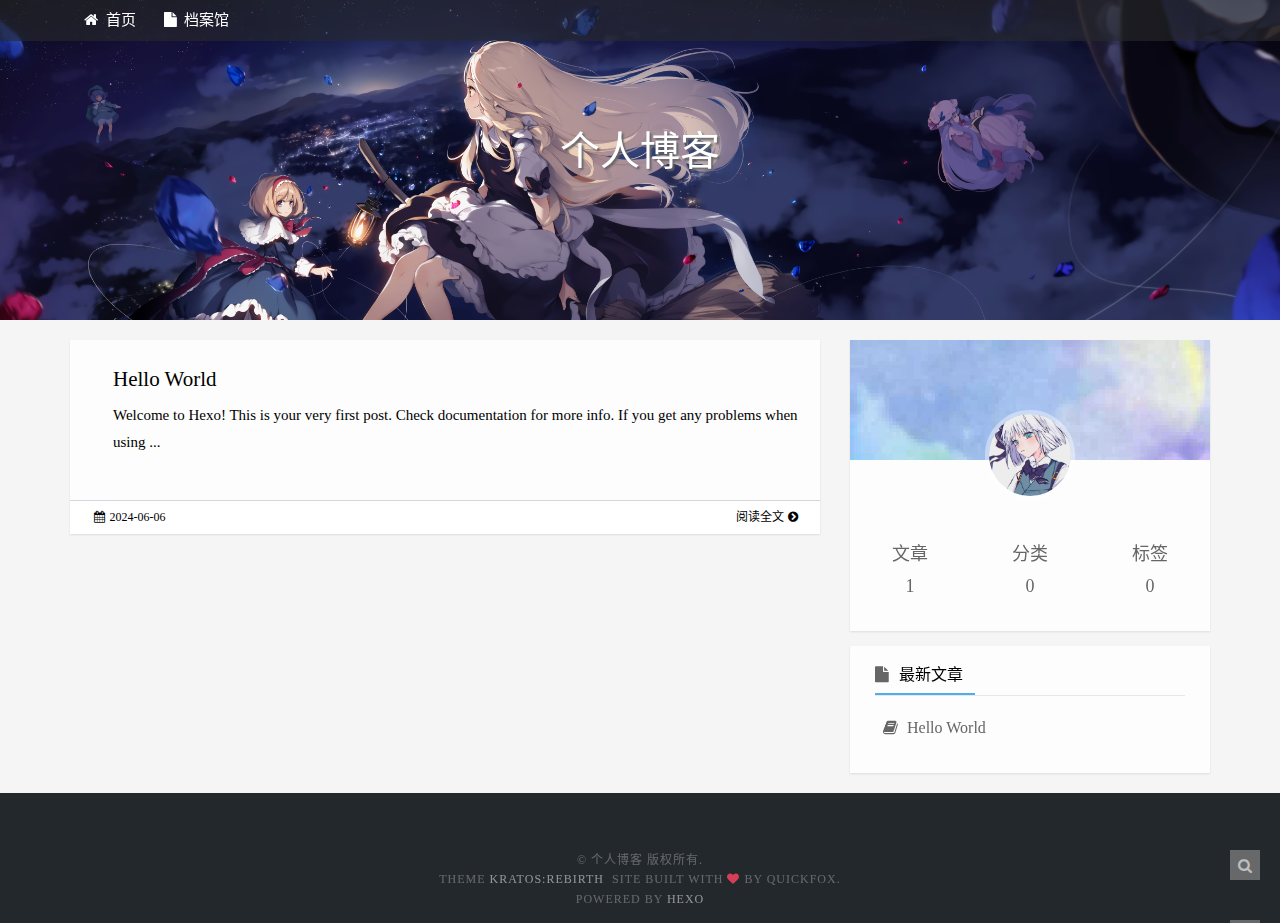
==== commit 71a6c762: "Site updated: 2024-06-06 22:08:46" ====
--- a/index.html
+++ b/index.html
@@ -53,7 +53,7 @@
   <style>
     
       .kratos-cover.kratos-cover-2 {
-        background-image: url('/images/banner.webp');
+        background-image: url('/images/banner.avif');
       }
     
     
@@ -200,7 +200,7 @@
     <div class="photo-background"></div>
     <div class="photo-wrapper clearfix">
         <div class="photo-wrapper-tip text-center">
-            <img class="about-photo" src="/images/avatar.webp" loading="lazy" decoding="auto" />
+            <img class="about-photo" src="/images/avatar.avif" loading="lazy" decoding="auto" />
         </div>
     </div>
     <div class="textwidget">
--- a/css/kratosr.min.css
+++ b/css/kratosr.min.css
@@ -1,2 +1,2 @@
-@charset "UTF-8";@-ms-viewport{width:device-width}@-webkit-keyframes top-pulse{0%{-webkit-box-shadow:0 0 0 0 rgba(59,152,255,.3);box-shadow:0 0 0 0 rgba(59,152,255,.3)}75%{-webkit-box-shadow:0 0 0 10px rgba(4,169,245,0);box-shadow:0 0 0 10px rgba(4,169,245,0)}to{-webkit-box-shadow:0 0 0 0 rgba(4,169,245,0);box-shadow:0 0 0 0 rgba(4,169,245,0)}}@keyframes top-pulse{0%{-webkit-box-shadow:0 0 0 0 rgba(59,152,255,.3);box-shadow:0 0 0 0 rgba(59,152,255,.3)}75%{-webkit-box-shadow:0 0 0 10px rgba(4,169,245,0);box-shadow:0 0 0 10px rgba(4,169,245,0)}to{-webkit-box-shadow:0 0 0 0 rgba(4,169,245,0);box-shadow:0 0 0 0 rgba(4,169,245,0)}}*,:after,:before{-webkit-box-sizing:border-box;box-sizing:border-box}html{height:100%}::-webkit-scrollbar{height:8px;width:8px}::-webkit-scrollbar-thumb{background:hsla(0,0%,80%,.533);border-radius:4px;-webkit-box-shadow:inset 0 0 5px rgba(0,0,0,.2);box-shadow:inset 0 0 5px rgba(0,0,0,.2)}::-webkit-scrollbar-thumb:hover{background:#aaa}::-webkit-scrollbar-track{background:hsla(0,0%,100%,.2);border-radius:10px;-webkit-box-shadow:inset 0 0 5px rgba(0,0,0,.2);box-shadow:inset 0 0 5px rgba(0,0,0,.2)}body{background:#f5f5f5;cursor:auto;font-size:18px;font-weight:300;line-height:1.8;margin:0;overflow-x:hidden;-webkit-text-size-adjust:none}a{font-weight:400;text-decoration:none}a:hover{background-color:transparent;color:#51aded;cursor:pointer;outline:0}a:focus{outline:0;text-decoration:none}abbr[data-original-title],abbr[title]{border-bottom:1px dotted #777;cursor:help}abbr[title]{border-bottom:1px dotted}address{font-style:normal;line-height:1.43;margin-bottom:20px}audio,canvas,progress,video{display:inline-block;vertical-align:baseline}article,aside,details,figcaption,footer,header,hgroup,main,menu,nav,section,summary{display:block}b,strong{font-weight:700}button,input,select,textarea{font-family:inherit;font-size:inherit;line-height:inherit}button,input,optgroup,select,textarea{color:inherit;font:inherit;margin:0}button{overflow:visible}button,select{text-transform:none}button,html input[type=button],input[type=reset],input[type=submit]{-webkit-appearance:button;cursor:pointer}button[disabled],html input[disabled]{cursor:crosshair}button::-moz-focus-inner,input::-moz-focus-inner{border:0;padding:0}blockquote{border-left:5px solid;border-radius:5px;font-size:17.5px;margin:12px 0;padding:4px 0 5px 10px}blockquote footer:before{content:"— "}blockquote .small,blockquote small{color:#777;display:block;font-size:80%;line-height:1.42857143}blockquote .small:before,blockquote small:before{content:"— "}blockquote.pull-right{border-left:0;border-right:5px solid #eee;padding-left:0;padding-right:15px;text-align:right}caption{color:#777;padding-bottom:8px;padding-top:8px;text-align:left}cite{font-style:normal}code,pre,samp{font-family:Fira Code,Consolas,Courier New,monospace}dfn{font-style:italic}dl{margin-bottom:20px;margin-top:0}dd,dt{line-height:1.42857143}dt{font-weight:700}dd{margin-left:0}fieldset{border:0;margin:0;min-width:0;padding:0}a,h1,h2,h3,h4,h5,h6{-webkit-transition:.5s;transition:.5s}h1,h2,h3,h4,h5,h6{font-family:inherit;font-weight:400;line-height:1.1;margin:0 0 15px}h1,h2,h3{margin-bottom:10px;margin-top:20px}h1 small,h2 small,h3 small{font-size:65%}h4,h5,h6{margin-bottom:10px;margin-top:25px}h4 small,h5 small,h6 small{font-size:75%}h1{font-size:1.5em}h2{font-size:1.3em}h2.title-h2{border-left:5px solid #51aded;font-size:20px;font-size:18pt;line-height:40px;margin:15px -20px;padding:0 20px}h3{font-size:1.17em}h4{font-size:1em}h5{font-size:.83em}h6{font-size:.67em}hr{border:0;border-top:1px solid #eee;margin-bottom:20px;margin-top:20px}img{vertical-align:middle}code,kbd{background-color:hsla(0,0%,42%,.776);border-radius:3px;color:#fff;font-size:90%;padding:1px 6px;white-space:normal}pre:has(code){background-color:#1d1f21;border-radius:8px;font-size:14px;font-weight:unset;overflow:auto;padding-top:30px!important;position:relative}pre:has(code):before{background-color:#fc625d;border-radius:50%;-webkit-box-shadow:20px 0 #fdbc40,40px 0 #35cd4b;box-shadow:20px 0 #fdbc40,40px 0 #35cd4b;content:" ";height:12px;left:10px;position:absolute;top:10px;width:12px}pre code{background-color:inherit;font-size:inherit;white-space:pre}legend{border:0;border-bottom:1px solid #e5e5e5;display:block;font-size:21px;line-height:inherit;margin-bottom:20px;padding:0;width:100%}label{display:inline-block;font-weight:700;margin-bottom:5px;max-width:100%}mark{padding:.4px 4px}ol,p,ul{font-size:16px;margin:0 0 1em}ol ol,ol ul,ul ol,ul ul{margin-bottom:0}optgroup{font-weight:700}ruby{border-radius:4px;margin:0 2px;padding:0 2px}select [multiple],select [size]{height:auto}output{color:#555;display:block;font-size:14px;line-height:1.42857143;padding-top:7px}small{font-size:85%}sub,sup{font-size:75%;line-height:0;position:relative;vertical-align:baseline}sup{top:-.5em}sub{bottom:-.25em}svg:not(:root){overflow:hidden}table{border-collapse:collapse;border-spacing:0;margin:2em 0;width:100%}table [class*=col-]{float:none;position:static}table col[class*=col-]{display:table-column}table td,table th{border:1px solid #ccc;font-size:14px;padding:6px 12px}table td [class*=col-],table th [class*=col-]{display:table-cell}.btn{display:inline-block;font-size:14px;font-weight:400;letter-spacing:2px;line-height:1.42857143;margin-bottom:0;padding:6px 12px;text-align:center;text-transform:uppercase;-ms-touch-action:manipulation;touch-action:manipulation;-webkit-transition:.3s;transition:.3s;-webkit-user-select:none;-moz-user-select:none;-ms-user-select:none;user-select:none;vertical-align:middle;white-space:nowrap}.btn:active,.btn:focus,.btn:hover{background:#393e46!important;color:#fff;cursor:pointer;outline:0!important}.btn.btn-primary{background-color:#51aded;border:transparent;border-color:#51aded;color:#fff}.btn.btn-primary:hover{background-color:#15b9fa;border-color:#15b9fa}.btn.btn-primary:active,.btn.btn-primary:focus{background-color:#0895cb;border-color:#0895cb}.clearfix:after,.clearfix:before,.container:after,.container:before,.nav:after,.nav:before,.row:after,.row:before{content:" ";display:table}.clearfix:after,.container:after,.nav:after,.row:after{clear:both}[class*=col-md-]{min-height:1px;position:relative}.container,[class*=col-md-]{padding-left:15px;padding-right:15px}.container{margin-left:auto;margin-right:auto}.form-control{color:#555;float:left;line-height:1.42857143;padding:6px 12px;width:100%;z-index:2}.form-group{margin-bottom:15px}.hidden{display:none!important}.input-group{border-collapse:separate;display:-webkit-box;display:-webkit-flex;display:-ms-flexbox;display:flex;margin:30px auto}.input-group-addon{background-color:#eee;border:1px solid #ccc;color:#555;display:table-cell;font-size:14px;font-weight:400;line-height:1;padding:6px 12px;text-align:center;vertical-align:middle;white-space:nowrap;width:1%}.input-group-addon:first-child{border-right:0}.post-pwd{width:55%}.pull .left,.pull-left,.pullquote .left,.pullquote-left{float:left!important}.pull .right,.pull-right,.pullquote .right,.pullquote-right{float:right!important}.row{margin-left:-15px;margin-right:-15px}.useragent{color:#333;font-size:15px}[class*=visible-]{display:none!important}.text-left{text-align:left}.text-right{text-align:right}.text-center{text-align:center}.text-justify{text-align:justify}.text-nowrap{white-space:nowrap}.text-lowercase{text-transform:lowercase}.text-uppercase{text-transform:uppercase}.text-capitalize{text-transform:capitalize}.alert{border:1px solid transparent;margin:2rem 0;padding:1rem;-webkit-box-orient:horizontal;-webkit-box-direction:normal;-webkit-flex-direction:row;-ms-flex-direction:row;flex-direction:row}.alert,.alert .icon,.alert .text{display:-webkit-box;display:-webkit-flex;display:-ms-flexbox;display:flex}.alert .icon{background-color:hsla(0,0%,100%,.8);border:1px solid;border-radius:50%;height:2rem;width:2rem;-webkit-box-pack:center;-webkit-justify-content:center;-ms-flex-pack:center;justify-content:center;-webkit-box-align:center;-webkit-align-items:center;-ms-flex-align:center;align-items:center;margin-right:.5rem}.alert .text{-webkit-box-flex:1;border-left:1px dashed;-webkit-flex:1;-ms-flex:1;flex:1;-webkit-box-orient:vertical;-webkit-box-direction:normal;-webkit-flex-direction:column;-ms-flex-direction:column;flex-direction:column}.alert a{color:#1e8cdb}.alert p,.alert ul{margin:0 1em!important}.alert p+p{margin-top:.5em!important}.alert-primary{background-color:#cfe2ff;border-color:#b6d4fe}.alert-primary .icon,.alert-primary .text p{color:#084298!important}.alert-success{background-color:#d1e7dd;border-color:#badbcc}.alert-success .icon,.alert-success .text p{color:#0f5132!important}.alert-danger{background-color:#f8d7da;border-color:#f5c2c7}.alert-danger .icon,.alert-danger .text p{color:#842029!important}.alert-info{background-color:#cff4fc;border-color:#b6effb}.alert-info .icon,.alert-info .text p{color:#055160!important}.alert-warning{background-color:#fff3cd;border-color:#ffecb5}.alert-warning .icon,.alert-warning .text p{color:#664d03!important}.panel{border:1px solid transparent;-webkit-box-shadow:0 1px 1px rgba(0,0,0,.05);box-shadow:0 1px 1px rgba(0,0,0,.05);margin-bottom:20px}.panel-body{padding:15px}.panel-title{padding-left:15px}.panel-heading{border-bottom:1px solid transparent;padding:10px 15px}.panel>.panel-title{color:#fff}.panel-danger{border-color:#e15554}.panel-danger>.panel-title{background-color:#e15554;border-color:#e15554}.panel-success{border-color:#3bb273}.panel-success>.panel-title{background-color:#3bb273;border-color:#3bb273}.panel-info{border-color:#4d9de0}.panel-info>.panel-title{background-color:#4d9de0;border-color:#4d9de0}.panel-warning{border-color:#ffc320}.panel-warning>.panel-title{background-color:#ffc320;border-color:#ffc320}.panel-pwd{border:0;-webkit-box-shadow:none;box-shadow:none}.video-container{height:0;overflow:hidden;padding-bottom:56.25%;padding-top:30px;position:relative}.video-container :not(:first-child){margin-top:15px}.video-container embed,.video-container iframe{height:100%;left:0;position:absolute;top:0;width:100%}.kratos-post-content div.xControl{margin-top:20px}.xControl{background:#f6f6f6;border-radius:5px;margin-bottom:15px;position:relative}.xControl>.xHeading{cursor:pointer;padding-left:15px;position:relative}.xControl>.xHeading a{font-size:16px;margin:0}.xControl>.xHeading .xIcon{position:absolute;right:15px;-webkit-transition:.3s;transition:.3s}.xControl.active .xIcon{-webkit-transform:rotate(-45deg);-ms-transform:rotate(-45deg);transform:rotate(-45deg)}.xControl .xContent:not(.pre-open){display:none}.xControl .xContent{border-top:1px solid #e6e6e6}.xControl .xContent .inner{color:#333;padding:5px 15px}.hide_notice{background-color:#eee;color:#ffcebb;font-size:18px;margin-bottom:15px;overflow:hidden;padding:8px 8px 8px 24px}.hide_notice a{color:#bbcdff}.unhide{margin-bottom:15px;padding:8px}.unhide .info{color:#54ff4e;font-size:12px}#snow{height:100%;left:0;pointer-events:none;position:fixed;top:0;-webkit-transition:opacity .5s;transition:opacity .5s;width:100%;z-index:99999}#snow:not(.disabled){background:hsla(0,0%,88%,.05);opacity:1}#snow.disabled{opacity:0}#kratos-wrapper{position:relative}#offcanvas-menu{background:rgba(42,42,42,.9);bottom:0;overflow-y:auto;padding:20px;position:fixed;top:60px;transition:right .3s;-webkit-transition:right .3s;width:240px;z-index:1000}#offcanvas-menu .ul-me{padding-bottom:60px}#offcanvas-menu ul{margin:0;padding:0}#offcanvas-menu ul .sub-menu{display:block!important}#offcanvas-menu ul li{list-style:none;margin:0 0 10px;padding:0}#offcanvas-menu ul li a{color:hsla(0,0%,100%,.55);font-size:16px}#offcanvas-menu ul li>.sub-menu{margin-top:9px;padding-left:20px}#offcanvas-menu ul li .current-menu-item>a{color:#51aded}#kratos-header{margin-bottom:0;position:relative;z-index:5}#kratos-header #kratos-mobile-topnav .color-logo img{height:40px;margin-top:-5px;max-width:200px}#kratos-header #kratos-mobile-topnav .kratos-nav-toggle{height:38px;position:fixed;right:15px;top:11px;z-index:999}#kratos-header #kratos-mobile-topnav .kratos-nav-toggle i{display:inline-block;position:relative;zoom:1;background:#fff;color:#fff;font:700 14px/.4 Helvetica;height:2.5px;text-indent:-55px;text-transform:uppercase;-webkit-transition:.2s;transition:.2s;width:28px}#kratos-header #kratos-mobile-topnav .kratos-nav-toggle i:after,#kratos-header #kratos-mobile-topnav .kratos-nav-toggle i:before{background:#fff;content:"";height:2.5px;left:0;position:absolute;-webkit-transition:.2s;transition:.2s;width:28px}#kratos-header #kratos-mobile-topnav .kratos-nav-toggle i:before{top:-9px}#kratos-header #kratos-mobile-topnav .kratos-nav-toggle i:after{bottom:-9px}#kratos-header #kratos-mobile-topnav .nav-toggle.toon i{background:0 0}#kratos-header #kratos-mobile-topnav .nav-toggle.toon i:before{height:2px;top:0;-webkit-transform:rotate(45deg);-ms-transform:rotate(45deg);transform:rotate(45deg)}#kratos-header #kratos-mobile-topnav .nav-toggle.toon i:after{bottom:0;height:2px;-webkit-transform:rotate(-45deg);-ms-transform:rotate(-45deg);transform:rotate(-45deg)}.sf-menu li{position:relative}.sf-menu li i{margin-right:.5em}#kratos-menu-wrap{float:left}#kratos-menu-wrap .sf-menu a{border:none;color:#fff;display:block;font-size:15px;font-weight:400;padding:7px 14px;position:relative}#kratos-menu-wrap .sf-menu>li:hover>a{background:#eee;color:#333}.kratos-topnav{background:rgba(40,42,44,.6);left:0;padding:0;position:fixed;top:0;-webkit-transition:all .5s;transition:all .5s;width:100%;z-index:2}#kratos-desktop-topnav .sf-menu{list-style:none;margin:0;padding:0}#kratos-desktop-topnav .sf-menu *{list-style:none}#kratos-desktop-topnav .sf-menu li{position:relative}#kratos-desktop-topnav .sf-menu>li{float:left}#kratos-desktop-topnav .sf-menu>li>ul.sub-menu{background:hsla(0,0%,100%,.933);border-radius:5px;-webkit-box-shadow:0 5px 15px rgba(0,0,0,.15);box-shadow:0 5px 15px rgba(0,0,0,.15);left:-18px;margin-top:6px;opacity:0;padding:10px 5px;position:absolute;top:calc(100% + 6px);-webkit-transition:all .3s ease-in-out;transition:all .3s ease-in-out;visibility:hidden;width:135px}#kratos-desktop-topnav .sf-menu>li>ul.sub-menu a{color:#848484;letter-spacing:0;line-height:20px;padding:7px 15px!important}#kratos-desktop-topnav .sf-menu>li>ul.sub-menu a:hover{color:#51aded}#kratos-desktop-topnav .sf-menu>li>ul.sub-menu li a{text-align:center}#kratos-desktop-topnav .sf-menu>li>ul.sub-menu:before{border-bottom:6px solid hsla(0,0%,100%,.933);border-left:6px solid transparent;border-right:6px solid transparent;content:"";left:62px;margin:0 auto;position:absolute;top:-6px}#kratos-desktop-topnav .sf-menu>li:hover>ul.sub-menu{opacity:1;top:100%;visibility:visible}#kratos-desktop-topnav .nav-header{float:left;position:relative;width:100%}#kratos-desktop-topnav .menu-right{float:right}body.scroll-down.nav-up #kratos-desktop-topnav{top:-41px}.kratos-cover,.kratos-start{height:800px;position:relative}.kratos-cover.kratos-hero-2,.kratos-start.kratos-hero-2{height:320px}.kratos-cover{background-position:50%;background-size:cover;position:relative}.kratos-cover .btn{opacity:.9;padding:1em 5em}.kratos-cover.kratos-cover-2{background-position:top;height:320px}.kratos-cover .desc{color:#fff;margin-top:-50px;position:absolute;text-shadow:2px 2px 2px #666;top:50%;width:100%;z-index:2}.kratos-cover .desc h2{color:#fff;display:inline-block;font-size:40px;margin-bottom:10px;text-transform:none}.kratos-cover .desc p,.kratos-cover .desc span{color:#fff;display:inline-block;font-size:25px;letter-spacing:1px;margin-bottom:30px}.kratos-cover .desc p a,.kratos-cover .desc span a{color:#fff}.kratos-cover .desc p a:focus,.kratos-cover .desc p a:hover,.kratos-cover .desc span a:focus,.kratos-cover .desc span a:hover{color:#fff!important}.kratos-cover .desc p a:focus.btn,.kratos-cover .desc p a:hover.btn,.kratos-cover .desc span a:focus.btn,.kratos-cover .desc span a:hover.btn{background:0 0!important;border:2px solid #fff!important}#kratos-blog-post{padding:20px 0}#kratos-blog-post p{display:block}#kratos-blog-post .aligncenter{margin-left:auto;margin-right:auto}#kratos-blog-post .alignleft{float:left}#kratos-blog-post .alignright{float:right}#kratos-blog-post .alignnone{display:inline;vertical-align:text-bottom}#kratos-blog-post .row{display:-webkit-box;display:-webkit-flex;display:-ms-flexbox;display:flex}#kratos-blog-post .row>*{max-width:100%}#kratos-blog-post .row article{margin-bottom:15px}.pagination{border-radius:4px;margin:23px 0 7px;padding-left:0}.pagination a,.pagination span{background-color:#fff;color:#626262;line-height:1.5;margin:0 3px;padding:6px 12px;position:relative;text-decoration:none}.pagination>a:hover,.pagination>span.page-number{background-color:#51aded;color:#fff!important}.pagination .extend,.pagination .page-number{display:inline-block;height:36px;min-width:36px}.post-navigation{margin-top:15px}.post-navigation a{color:#5a5a5a}.post-navigation .nav-previous{float:left;text-align:left}.post-navigation .nav-next,.post-navigation .nav-previous{-webkit-box-shadow:0 1px 5px rgba(0,0,0,.1);box-shadow:0 1px 5px rgba(0,0,0,.1);max-width:50%;padding:7px 18px}.post-navigation .nav-next{float:right;text-align:right}ul.kratos-post-meta{padding:0}ul.kratos-post-meta>li{display:inline-block;font-size:13px;list-style:none}ul.kratos-post-meta>li:not(:first-child){margin-left:12px}ul.kratos-post-meta:not(:last-child){margin-bottom:0}.kratos-breadcrumb{margin:10px 25px}.kratos-breadcrumb span,.kratos-breadcrumb>a{padding:0 5px}.kratos-status{border-left:1px dotted hsla(0,0%,48%,.482);margin:15px 15px 15px 38px;position:relative}.kratos-status.kratos-status-post{margin:0 15px 0 38px}.kratos-status>i:first-child{left:-8px;position:absolute;top:calc(50% - .5em)}.kratos-status-inner{margin-left:30px}.kratos-status-inner footer{font-size:12px}.kratos-status-inner .kratos-status-content p{margin:0}.kratos-status-inner .kratos-status-content img{max-width:100%}.kratos-hentry{background-color:#fff;border-radius:0;-webkit-box-shadow:0 1px 2px rgba(0,0,0,.1);box-shadow:0 1px 2px rgba(0,0,0,.1);margin-bottom:25px;-webkit-transition:all .6s ease;transition:all .6s ease}.kratos-hentry.kratos-post-inner{margin-bottom:0}.container article:last-of-type{margin:0}.container article.kratos-hentry:hover{-webkit-box-shadow:0 8px 15px hsla(0,0%,57%,.39);box-shadow:0 8px 15px hsla(0,0%,57%,.39)}.container article .kratos-post-nav{color:#5a5a5a;padding:10px 20px}.container article .kratos-post-nav a{color:#5a5a5a}.kratos-post-header-title{color:#1c1c1c;font-size:18px;line-height:1.5;margin:20px;text-decoration:none;-webkit-transition:.3s;transition:.3s}.kratos-post-inner{padding:25px 10px 18px}.kratos-post-inner div:last-child.kratos-copyright{margin-bottom:20px}.kratos-post-inner .kratos-copyright{background-color:hsla(0,0%,86%,.7);border-radius:5px;margin:25px 0 0}.kratos-post-inner .kratos-copyright h5{color:#666;font-size:13px;font-weight:300;margin:15px}.kratos-post-inner .kratos-copyright a{color:#777}.kratos-post-inner-new{height:160px;margin-left:255px;overflow:hidden;padding:21px 20px 0 3px;text-overflow:ellipsis}.kratos-post-inner-new header .label-link{background-color:#51aded;border-radius:0;color:#fff;cursor:pointer;display:inline-block;font-size:12px;font-weight:700;line-height:14px;margin-right:5px;padding:4px 6px 3px;position:relative;top:-2px;vertical-align:baseline;white-space:nowrap}.kratos-post-inner-new header .label-link:after{border-bottom:4px solid transparent;border-left:4px solid #51aded;border-top:4px solid transparent;content:"";height:0;position:absolute;right:-4px;top:6px;vertical-align:top;width:0}.kratos-post-inner-new header .label-link:hover{color:#fff!important}.col-md-8{width:100%}.kratos-post-content{word-break:break-word;word-wrap:break-word;margin:10px}.kratos-post-content p{color:#333;font-size:16px;margin:1em}.kratos-post-content img{border:2px solid #bbb;border-radius:2px;display:block;height:auto;margin:1em auto;max-width:100%}.kratos-post-content embed{max-width:100%}.kratos-post-content div{margin:auto}.kratos-post-content .caption{display:block;font-size:14px;padding:5px;text-align:center}.kratos-post-content .kratos-post-inner-toc{border:2px dashed #ddd;border-radius:10px;display:none!important;padding-top:15px}@media (max-width:991px){.kratos-post-content .kratos-post-inner-toc{display:block!important}}@media (max-width:768px){.kratos-post-content .kratos-post-inner-toc .toc{padding-left:20px}}.kratos-entry-header{margin-bottom:15px}.kratos-entry-title{font-size:30px;margin:0 0 15px}.kratos-entry-title a{color:#1c1c1c;font-size:25px;text-decoration:none;-webkit-transition:color .3s;-webkit-transition:.3s;transition:.3s}.kratos-entry-title a:hover{color:#618eba}.kratos-entry-title-new{display:inline;font-size:21px;margin:0}.kratos-entry-title-new strong{margin-left:.5em}.kratos-entry-title-new sub{display:inline-block}.kratos-entry-thumb-new{float:left;height:145px;margin:20px;overflow:hidden;padding:0;position:relative;width:240px}.kratos-entry-thumb-new img{border:1px solid #f3f3f3;height:100%;-o-object-fit:cover;object-fit:cover;padding:2px;position:absolute;width:100%}.kratos-entry-border-new{position:relative}.kratos-entry-border-new .kratos-post-meta-new{background:hsla(0,0%,99%,.7);border-top:1px solid #f3f3f3;clear:both;display:block;font-size:12px;line-height:27px;overflow:hidden;padding:3px 20px}.kratos-entry-border-new .kratos-post-meta-new a i{margin-left:.3em;margin-right:2px}.kratos-entry-border-new .kratos-post-meta-new .read-more{margin-right:0}.kratos-entry-border-new .kratos-post-meta-new>span>*{display:inline-block}.kratos-entry-border-new .stickyimg{left:100%;margin-left:-65px;position:absolute;-webkit-user-select:none;-moz-user-select:none;-ms-user-select:none;user-select:none;z-index:2}.kratos-entry-border-new a{color:#333}.kratos-entry-border-new .pin-top.wrapper{-webkit-animation:top-pulse 3s infinite;animation:top-pulse 3s infinite;border-radius:50%;position:absolute;right:-10px;top:-10px;z-index:1}.kratos-entry-border-new .pin-top.inner{background-color:rgba(81,173,237,.867);border-radius:50%;height:20px;width:20px}.kratos-entry-header{margin-bottom:0}.kratos-entry-header .kratos-post-meta a{color:#777676}.kratos-entry-header-new{margin:3px 0 6px}.kratos-entry-content p{font-size:16px}.kratos-entry-content-new{text-overflow:ellipsis}.kratos-entry-content-new p{font-size:15px}.kratos-entry-footer{color:#9d9d9d;margin:10px}.kratos-entry-footer .post-like-donate{margin-bottom:20px;margin-top:15px}.kratos-entry-footer .post-like-donate a{border:1px solid #e87461;border-radius:0;-webkit-box-shadow:none;box-shadow:none;color:#e87461;display:inline-block;font-size:14.5px;height:40px;line-height:40px;margin:0 2px;text-align:center;text-decoration:none;-webkit-transition:all .3s ease;transition:all .3s ease;width:130px}.kratos-entry-footer .post-like-donate a.read-more:hover{background:#e87461;color:#fff!important}.kratos-entry-footer .post-like-donate .donate{border-color:#3496e6;color:#3496e6;margin-left:10px}.kratos-entry-footer .post-like-donate .donate:hover{background-color:#3496e6;color:#fff!important}.kratos-entry-footer .post-like-donate .share{border-color:#78ce79;color:#78ce79}.kratos-entry-footer .post-like-donate .share:hover{background-color:#78ce79;color:#fff!important}.kratos-entry-footer .post-like-donate .share-plain{font-size:14px;height:30px;width:30px}.kratos-entry-footer .post-like-donate .share-plain :hover{color:#fff}.kratos-entry-footer .post-like-donate .share-plain .icon-wrap{height:30px;line-height:30px;width:30px}.kratos-entry-footer .post-like-donate .share-plain.qq{border-color:#00bfff;color:#00bfff}.kratos-entry-footer .post-like-donate .share-plain.qq:hover{background-color:#00bfff}.kratos-entry-footer .post-like-donate .share-plain.qzone{border-color:#fece00;color:#fece00}.kratos-entry-footer .post-like-donate .share-plain.qzone:hover{background-color:#fece00}.kratos-entry-footer .post-like-donate .share-plain.weixin{border-color:#38ad5a;color:#38ad5a}.kratos-entry-footer .post-like-donate .share-plain.weixin:hover{background-color:#38ad5a}.kratos-entry-footer .post-like-donate .share-plain.weibo{border-color:#e6162d;color:#e6162d}.kratos-entry-footer .post-like-donate .share-plain.weibo:hover{background-color:#e6162d}.kratos-entry-footer .post-like-donate .share-plain.twitter{border-color:#55acee;color:#55acee}.kratos-entry-footer .post-like-donate .share-plain.twitter:hover{background-color:#55acee}.kratos-entry-footer .post-like-donate .share-plain.facebook{border-color:#3e569b;color:#3e569b}.kratos-entry-footer .post-like-donate .share-plain.facebook:hover{background-color:#3e569b}.donate-box .meta-pay{color:#333;margin-bottom:12px;margin-top:12px}.donate-box .qr-pay img{height:200px;width:200px}.donate-box .choose-pay{margin-top:6px}.donate-box .choose-pay input{display:none}.donate-box .choose-pay input:checked+label{border-color:#0092ee;color:#0092ee}.donate-box .pay-button{border:1px solid #e6e6e6;cursor:pointer;height:45px;line-height:38px;margin:10px 5px;text-align:center;width:132px}.donate-box .pay-button img{height:26px}.d-none{display:none}.kratos-entry-footer .footer-tag a{background-color:#aaa;color:#fff;display:inline-block;font-size:12px;line-height:13px;padding:2px 5px}.kratos-entry-footer .footer-tag a:focus,.kratos-entry-footer .footer-tag a:hover{background:#8d8d8d;color:#fff!important}.kratos-entry-footer .footer-tag .pull-date{float:right;font-size:14px;margin-top:5px}.share-wrap{display:block;margin:10px 0 -20px}.share-plain,.share-wrap{position:relative;text-align:center}.share-plain{background-color:transparent;border:1px solid #bdc4d6;border-radius:30px!important;-webkit-box-sizing:border-box;box-sizing:border-box;color:#bdc4d6;cursor:pointer;display:inline-block!important;height:2pc!important;line-height:30px!important;margin:4px 3px!important;padding:0;-webkit-transition:all .2s ease;transition:all .2s ease;-webkit-user-select:none;-moz-user-select:none;-ms-user-select:none;user-select:none;white-space:nowrap;width:2pc!important}.share-plain .icon-wrap{line-height:30px;text-align:center;vertical-align:middle}.share-plain .share-int{background-color:#fff;border:1px solid #d8d8d8;border-radius:2px;bottom:50px;-webkit-box-shadow:0 2px 5px rgba(0,0,0,.1);box-shadow:0 2px 5px rgba(0,0,0,.1);color:#555;display:none;left:50%;margin-left:-110px;opacity:.2;padding:10px;position:absolute;text-align:center;-webkit-transition:all .1s ease;transition:all .1s ease;width:220px;z-index:8}.share-plain .share-int:after{background-color:#fff;bottom:-10px;-webkit-box-shadow:2px 2px 3px 0 rgba(0,0,0,.1);box-shadow:2px 2px 3px 0 rgba(0,0,0,.1);content:"";height:20px;margin-left:-11px;position:absolute;-webkit-transform:rotate(45deg);-ms-transform:rotate(45deg);transform:rotate(45deg);width:20px}.share-plain .share-int canvas,.share-plain .share-int img{height:auto;margin:15px;max-width:100%}.share-plain .share-int p{color:#676767;white-space:normal;word-wrap:break-word;font-size:14px;line-height:1.5}.share-plain .share-int img{display:inline-block!important}.share-plain.pop:hover .share-int{display:block;opacity:1}@keyframes widget-title-icon-animation{0%,25%,50%,75%,to{-webkit-transform:rotate(0);transform:rotate(0)}12%,63%{-webkit-transform:rotate(10deg);transform:rotate(10deg)}37%,88%{-webkit-transform:rotate(-10deg);transform:rotate(-10deg)}}@-webkit-keyframes widget-title-icon-animation{0%,25%,50%,75%,to{-webkit-transform:rotate(0)}12%,63%{-webkit-transform:rotate(10deg)}37%,88%{-webkit-transform:rotate(-10deg)}}#kratos-widget-area{-webkit-user-select:none;-moz-user-select:none;-ms-user-select:none;user-select:none}#kratos-widget-area>.sticky-area{position:-webkit-sticky;position:sticky;top:56px;-webkit-transition:all .5s;transition:all .5s}#kratos-widget-area .widget{background-color:#fff;border-radius:0;-webkit-box-shadow:0 1px 2px rgba(0,0,0,.1);box-shadow:0 1px 2px rgba(0,0,0,.1);margin-bottom:15px;padding:20px 25px}#kratos-widget-area .widget:last-child{margin:0}#kratos-widget-area .widget>.widget-title{border-bottom:1px solid #e7e7e7;font-size:16px;margin:0 0 10px;padding-bottom:12px;position:relative}#kratos-widget-area .widget>.widget-title:not(.no-after):after,#kratos-widget-area .widget>.widget-title>.toc-progress-bar{background-color:#51aded;bottom:0;content:"";height:2.5px;height:2px!important;left:0;position:absolute;width:100px}#kratos-widget-area .widget>.widget-title i{margin-right:10px}#kratos-widget-area .widget:hover>.widget-title i{animation:widget-title-icon-animation .5s linear;-webkit-animation:widget-title-icon-animation .5s linear}#kratos-widget-area .widget img{height:auto;max-width:100%}#kratos-widget-area .widget a{color:#666;text-decoration:none;-webkit-transition:.4s;transition:.4s}#kratos-widget-area .widget a:hover{color:#618eba}#kratos-widget-area .widget li{padding-bottom:2px;padding-top:2px}#kratos-widget-area .widget .children{padding-left:30px}#kratos-widget-area .widget.widget-kratos-about{padding-left:0;padding-right:0;padding-top:0}#kratos-widget-area .widget.widget-kratos-about .photo-background{background-size:cover}#kratos-widget-area .widget.widget-kratos-about .photo-wrapper{width:100%}#kratos-widget-area .widget.widget-kratos-about .photo-wrapper img{border:4px solid hsla(0,0%,100%,.4);border-radius:50%;height:90px;margin:-50px 0 0;-o-object-fit:cover;object-fit:cover;width:90px}#kratos-widget-area .widget.widget-kratos-about .photo-background{height:120px}#kratos-widget-area .widget.widget-kratos-about .textwidget{margin:10px 0 30px}#kratos-widget-area .widget.widget-kratos-about p{font-size:16px;margin:20px}#kratos-widget-area .widget.widget-kratos-about .site-meta{display:-webkit-box;display:-webkit-flex;display:-ms-flexbox;display:flex;-webkit-box-orient:horizontal;-webkit-box-direction:normal;-webkit-flex-direction:row;-ms-flex-direction:row;flex-direction:row;-webkit-justify-content:space-around;-ms-flex-pack:distribute;justify-content:space-around}#kratos-widget-area .widget.widget-kratos-about .site-meta>.meta-item{display:-webkit-box;display:-webkit-flex;display:-ms-flexbox;display:flex;-webkit-box-orient:vertical;-webkit-box-direction:normal;border-radius:5px;-webkit-flex-direction:column;-ms-flex-direction:column;flex-direction:column;padding:.5rem 1rem}#kratos-widget-area .widget.widget-kratos-about .site-meta>.meta-item>*{display:-webkit-box;display:-webkit-flex;display:-ms-flexbox;display:flex;-webkit-box-pack:center;-webkit-justify-content:center;-ms-flex-pack:center;justify-content:center}#kratos-widget-area .widget.widget-kratos-ad{padding:5px}#kratos-widget-area .widget.widget-kratos-ad .img-responsive{display:block;height:auto;max-width:100%}#kratos-widget-area .widget.widget-kratos-ad h4{margin:10px 20px 5px}#kratos-widget-area .widget.widget-kratos-ad img{height:auto;max-width:100%}#kratos-widget-area .widget.widget-kratos-tags .tag-clouds a{background:hsla(0,0%,98%,.7);border:1px solid #f0f0f0;border-radius:5px;display:inline-block;line-height:19px;margin:3px 4px;padding:4px 12px;text-transform:uppercase}#kratos-widget-area .widget.widget-kratos-posts .tab-content{margin:0 8px -18px}#kratos-widget-area .widget.widget-kratos-posts .tab-content>.tab-pane{display:none}#kratos-widget-area .widget.widget-kratos-posts .tab-content>.active{display:block}#kratos-widget-area .widget.widget-kratos-posts .tab-content .list-group a{border-bottom:1px dashed #b4afaf;overflow:hidden;text-decoration:none;text-overflow:ellipsis;-webkit-transition:color .3s;transition:color .3s;white-space:nowrap}#kratos-widget-area .widget.widget-kratos-posts .tab-content .list-group a:last-child{border-bottom:0}#kratos-widget-area .widget.widget-kratos-posts .list-group{margin-bottom:20px;padding-left:0}#kratos-widget-area .widget.widget-kratos-posts .list-group-item{background-color:unset;border:0;display:block;margin-bottom:0;padding:8px 0;position:relative}#kratos-widget-area .widget.widget-kratos-posts .list-group-item:first-child{margin-top:1px}#kratos-widget-area .widget.widget-kratos-posts .list-group-item i{margin:0 5px 0 0}#kratos-widget-area .widget.widget-kratos-archive ul,#kratos-widget-area .widget.widget-kratos-categories ul{list-style:none;margin:0;padding:0}#kratos-widget-area .widget.widget-kratos-archive li:before,#kratos-widget-area .widget.widget-kratos-categories li:before{font-family:fontawesome;font-size:15px;margin-right:8px}#kratos-widget-area .widget.widget-kratos-archive li:before{content:"\f133"}#kratos-widget-area .widget.widget-kratos-categories li{margin-left:10px}#kratos-widget-area .widget.widget-kratos-categories li:before{content:"\f114"}#kratos-widget-area .widget.widget-kratos-categories .category-list-item .category-list-count{border-radius:6px;float:right;margin-right:20px;text-align:center;width:2em}#kratos-widget-area #krw-toc{display:block!important}#kratos-widget-area #krw-toc .toc{overflow:auto;padding:0}#kratos-widget-area #krw-toc .toc-item>a{display:block;padding-left:1em;position:relative}#kratos-widget-area #krw-toc .toc-item:not(.show)>.toc-child{display:none}#kratos-widget-area #krw-toc .toc-item.active>a{background:linear-gradient(120deg,#e0c3fc,#8ec5fc);color:#fff}#kratos-widget-area #krw-toc .toc-item.active>a:before{border-bottom:4px solid transparent;border-left:6px solid;border-left-color:#fff;border-top:4px solid transparent;content:"";height:0;left:0;margin:auto;position:absolute;top:10px;width:0}.kratos-post-inner-toc .toc-child,.widget-kratos-toc .toc-child{padding-left:1rem}body.nav-up #kratos-widget-area>.sticky-area{top:15px}.toc li{list-style:none;padding:0}.kr-tool .box,.kr-tool .tool{right:20px;-webkit-transition:.5s;transition:.5s}.kr-tool .tool{bottom:20px;position:fixed}.kr-tool .box{background:#848484;margin-top:10px;opacity:.7}.kr-tool .box:hover{background:#656565;cursor:pointer}.kr-tool .box span{color:#fff;display:table-cell;font-size:15px;height:30px;vertical-align:middle;width:30px}.kr-tool .box a{display:contents}.kr-tool .box.gotop-box{bottom:-50px;position:fixed}body.scroll-down .kr-tool .tool{bottom:60px}body.scroll-down .kr-tool .box.gotop-box{bottom:20px}#footer{background:#23282d;padding-top:40px}#footer.ap-lrc{padding-bottom:32px}#footer li{display:inline-block;font-size:14px;letter-spacing:1px;text-transform:uppercase}#footer li a{color:hsla(0,0%,100%,.5)}#footer .kratos-social-icons{padding-left:0}#footer .kratos-social-icons li{padding:4px 14px}#footer .kratos-social-icons li a{display:inline-block;text-decoration:none}#footer .kratos-social-icons li a>i{font-size:36px}#footer .kratos-social-icons li a>:not(i){height:36px;width:36px}#footer .kratos-social-icons li a>*{display:inline-block;vertical-align:middle}#footer .kratos-copyright{list-style:none;padding-left:0}#footer .kratos-copyright div{line-height:1.2;margin:0 40px}#footer .kratos-copyright li{color:hsla(0,0%,100%,.3);font-size:12px;line-height:1;margin:0 2px}#footer .kratos-copyright:first-child{margin-top:25px}@media (min-width:992px){#footer .col-md-6{margin:auto 10%;width:80%}}.linkpage ul{color:hsla(0,0%,100%,.15);padding:0}.linkpage ul:after{clear:both;content:" ";display:block}.linkpage ul li{border-radius:5px;display:block;float:left;height:90px;line-height:1.3;position:relative;-webkit-transition:all .3s ease-out;transition:all .3s ease-out;width:48%}.linkpage ul li:hover{background:rgba(230,244,250,.5);cursor:pointer}.linkpage ul li a{padding:0 10px 0 90px}.linkpage ul li a img{border:none;border-radius:50%;cursor:pointer;height:60px;left:15px;margin:auto;-o-object-fit:cover;object-fit:cover;position:absolute;top:15px;width:60px}.linkpage ul li a h4{color:#333;font-size:18px;margin:0 0 7px;padding-left:90px}.linkpage ul li a p{color:#999;font-size:12px;padding-left:75px}.linkpage ul li a h4,.linkpage ul li a p{cursor:pointer;line-height:1.4;overflow:hidden;text-overflow:ellipsis;white-space:nowrap}.linkpage ul li a:hover h4{color:#51aded}.linkpage h3{background-color:#f7f7f7;border-left:5px solid #51aded;font-size:25px;line-height:40px;margin:15px -25px;padding:0 25px}@media (max-width:1200px){.kratos-entry-content-new{height:80px}}@media (max-width:992px){.kratos-post-meta span{font-size:12px}.kratos-post-meta span i:not(:first-child){margin-left:10px}.kratos-entry-content-new{height:100px}.title-h2{font-size:18px;padding:0 15px}}@media (max-width:768px){h1{font-size:25px!important}h2{font-size:21px}h3{font-size:18px}h4{font-size:15px}.kratos-nav-toggle{display:block}.color-logo{font-size:25px;font-weight:400;height:60px;padding:7px;text-align:center;width:100%}.color-logo a,.color-logo a:hover{color:#fff!important}.color-logo img{height:35px;max-width:175px}.kratos-cover{height:inherit;padding:3em 0}.kratos-cover.kratos-cover-2.text-center{display:none}.kratos-start{height:45px!important}.kratos-overlay{display:none}#kratos-header{background:rgba(22,23,26,.9)}#kratos-blog-post{padding:2em 0 1em}.kratos-post-meta span{font-size:9pt}.kratos-post-meta span i:not(:first-child){margin-left:5px}#kratos-menu-wrap,.kratos-post-inner-new header .label{display:none}.kratos-post-content embed{height:auto}h1.kratos-entry-title.text-center{font-size:36px!important}.kratos-entry-thumb-new{float:none;height:auto;margin:0 0 20px;padding:0 0 60%;position:relative;width:auto}.kratos-entry-thumb-new img{border:0;padding:0}.kratos-post-inner-new{height:auto;margin-left:0;padding:0 20px}.kratos-post-meta-new .read-more{margin-right:8px}.kratos-entry-content-new{height:auto}.hide_notice,.info{font-size:12px}#archives .arc-t{width:45%}.visible-xs{display:block!important}.hidden-xs{display:none!important}}@media (max-width:530px){#slide .carousel-indicators{margin-bottom:0}.kratos-entry-footer .post-like-donate a{width:100px}.kratos-entry-footer .footer-tag a{padding:2px 4px}.kratos-post-meta .hd,.pull-date,.spig,.useragent .bversion{display:none}.pagination li a{margin-left:5px;padding:4px;width:30px}#archives .arc-t{width:97%}}@media (max-width:460px){.linkpage ul li{width:97%}.linkpage ul{padding-left:5px}}@media (min-width:768px){.container{width:750px}#kratos-desktop-topnav.color-banner{height:71px}.kratos-start.kratos-hero{height:70px}.color-banner #kratos-menu-wrap{float:right;width:80%}.color-banner .nav-header{padding:14px 0}#kratos-mobile-topnav{display:none}#kratos-widget-area .widget,.kratos-hentry,.navigation div,.pagination>li>a{background-color:hsla(0,0%,100%,.8)}}@media (min-width:768px) and (max-width:991px){.visible-sm{display:block!important}.hidden-sm{display:none!important}}@media (min-width:992px){.container{width:970px}[class*=col-md-]{float:left}.col-md-1{width:8.33333333%}.col-md-2{width:16.66666667%}.col-md-3{width:25%}.col-md-4{width:33.33333333%}.col-md-5{width:41.66666667%}.col-md-6{width:50%}.col-md-7{width:58.33333333%}.col-md-8{width:66.66666667%}.col-md-9{width:75%}.col-md-10{width:83.33333333%}.col-md-11{width:91.66666667%}.col-md-12{width:100%}.page404 .errtxt{margin-top:15%}.page404 .errtxt h5,.page404 .errtxt p{margin-top:30px}}@media (min-width:992px) and (max-width:1199px){.visible-md{display:block!important}.hidden-md{display:none!important}}@media (min-width:1200px){.container{width:1170px}.visible-lg{display:block!important}.hidden-lg{display:none!important}}@media print{body{background:#fff!important}#main,.col-md-8,.kratos-post-inner{padding:0}#kratos-header,#kratos-widget-area,.kr-tool,.kratos-start{display:none}}td.code{text-align:left}.twitter-tweet{margin:auto}#dsqjs{padding:10px 15px}#dsqjs-msg{background-color:#ebeef2;border-radius:5px;color:#2a2e2e;padding:10px}.post-comments{-webkit-box-shadow:0 1px 2px rgba(0,0,0,.1);box-shadow:0 1px 2px rgba(0,0,0,.1);margin-top:16px;padding:10px;word-break:break-all}.index-post h1{margin:0 0 15px}.index-post .kratos-entry-title{font-size:36px;position:relative}.index-post .kratos-entry-header .kratos-entry-title:after{bottom:0;content:"";height:2px;left:0;position:absolute;-webkit-transform:scaleX(0);-ms-transform:scaleX(0);transform:scaleX(0);-webkit-transition-delay:0s;transition-delay:0s;-webkit-transition-duration:.2s;transition-duration:.2s;-webkit-transition-timing-function:ease-in-out;transition-timing-function:ease-in-out;visibility:hidden;width:100%}.index-post .kratos-entry-header .kratos-entry-title:hover:after{-webkit-transform:scaleX(1);-ms-transform:scaleX(1);transform:scaleX(1);visibility:visible}.index-post .kratos-entry-thumb-new{float:none;height:auto;margin:0 0 20px;padding:0 0 60%;position:relative;width:auto}.index-post .kratos-entry-thumb-new img{border:0;padding:0}span.blur{color:rgba(1,1,1,.1)!important;-webkit-transition:.2s;transition:.2s}span.blur:hover{text-shadow:0 0 0}#kr-search-notice.alert{-webkit-transition:.3s;transition:.3s}#result-posts{margin-top:20px}#result-posts .kr-search-result{height:auto;margin:auto;padding-top:22px;width:90%}#result-posts .kr-search-result .kratos-entry-content-new{height:auto}#result-posts m{background-color:#ff0;color:#333}#search-input{-webkit-appearance:none;border-color:#dbdbdb;border-radius:4px 0 0 4px}#search-input:hover{border-color:#b5b5b5}#search-input:focus{outline:0}.input-group .form-input.input-lg{-webkit-box-shadow:none;box-shadow:none;display:-webkit-inline-box;display:-webkit-inline-flex;display:-ms-inline-flexbox;display:inline-flex;-webkit-box-flex:1;-webkit-flex:auto;-ms-flex:auto;flex:auto;-webkit-box-pack:start;-webkit-justify-content:flex-start;-ms-flex-pack:start;border:1px solid transparent;font-size:15px;justify-content:flex-start;max-width:100%;padding:0 8px}.input-group .btn.btn-primary{border:transparent;border-radius:0 4px 4px 0}.search-demo-tags a{margin:5px 10px}#hexo-blog-encrypt label{padding-left:10px;pointer-events:none}#hexo-blog-encrypt #hbePass{border-radius:4px;padding:0}mjx-container{display:inline-block;max-width:100%;overflow-x:auto;vertical-align:bottom}body.custom-background{background-attachment:fixed;background-size:cover}::-webkit-selection{background:#262a30;color:#fcfcfc}::-moz-selection{background:#262a30;color:#fcfcfc}::selection{background:#262a30;color:#fcfcfc}h1,h2,h3,h4,h5,h6,ol,p,ul{color:#000}body{background-color:#f5f5f5}h2.title-h2{background-color:hsla(0,0%,94%,.667)}a{color:#1e8cdb}blockquote{background-color:hsla(0,0%,94%,.667);border-color:rgba(60,73,91,.227)}blockquote p,table th{color:#000}table th{background-color:hsla(0,0%,94%,.667)}.kratos-hentry{background-color:hsla(0,0%,100%,.867)}.kratos-entry-border-new a,.kratos-entry-border-new i{color:#000}.kratos-entry-border-new .kratos-post-meta-new{background:hsla(0,0%,100%,.867);border-top:1px solid rgba(60,73,91,.227)}.kratos-entry-border-new .kratos-status i{color:#666}.kratos-entry-border-new .kratos-status p a{color:#1e8cdb}.kratos-entry-border-new .kratos-status p a:hover{color:#6ec3f5}.kratos-entry-header a,.kratos-entry-header span{color:#000}ul.kratos-post-meta,ul.kratos-post-meta a,ul.kratos-post-meta span{color:#666}.kratos-post-content p,.kratos-post-content table td{color:#000}.kratos-post-inner .kratos-copyright{background-color:hsla(0,0%,94%,.667)}.kratos-post-inner .kratos-copyright a,.kratos-post-inner .kratos-copyright h5{color:#000}.kratos-entry-footer .footer-tag a{background-color:hsla(0,0%,100%,.867);color:#000}.kratos-entry-footer .pull-date span,.post-navigation a{color:#000}#kratos-widget-area .widget a,#kratos-widget-area .widget-title i{color:#666}#kratos-widget-area .widget.widget-kratos-about .site-meta>.meta-item:hover{background-color:hsla(0,0%,94%,.667)}#kratos-widget-area .widget.widget-kratos-tags .tag-clouds a{background-color:hsla(0,0%,100%,.867)}#kratos-widget-area .widget.widget-kratos-tags .tag-clouds a:hover{background-color:#666;color:hsla(0,0%,100%,.867)}#kratos-widget-area .widget.widget-kratos-categories .category-list-item:before{color:#666}#kratos-widget-area .widget.widget-kratos-categories .category-list-item .category-list-count{background-color:hsla(0,0%,94%,.667);color:#000}.pagination a,.pagination span{background-color:hsla(0,0%,100%,.867);color:#000}#kratos-widget-area .widget,.kratos-hentry,.navigation div,.pagination>li>a{background-color:hsla(0,0%,100%,.8)}.arc-tags a{background-color:hsla(0,0%,100%,.867)!important;border-color:rgba(60,73,91,.227)!important;color:#666!important}.arc-tags a:hover{color:#6ec3f5!important}.linkpage ul li a h4{color:#000}.linkpage ul li:hover{background-color:hsla(0,0%,94%,.667)}.kratos-post-header-title{color:#000}.xControl{background-color:hsla(0,0%,94%,.667)}.index-post .kratos-entry-header .kratos-entry-title,.xControl .xHeading span{color:#000}.index-post .kratos-entry-header .kratos-entry-title:after{background-color:#000}#archives .posts-collapse .post-title a,.categories>ul.category-list>li.category-list-item a{color:#666}.post-comments{background-color:hsla(0,0%,100%,.867)}#archives .posts-collapse .post-title a:hover,#footer li a:hover,.kratos-entry-border-new a:hover,.kratos-entry-header .kratos-post-meta a:hover,.kratos-post-inner .kratos-copyright a:hover,a:hover{color:#6ec3f5}#kratos-desktop-topnav{background:rgba(40,42,44,.6)}#kratos-mobile-topnav{background:rgba(22,23,26,.902)}.toc-item.active>a{color:hsla(0,0%,100%,.867)}.toc-item.active>a:before{border-left-color:hsla(0,0%,100%,.867)}span.blur{text-shadow:0 0 .5em #000}span.blur:hover{color:#000!important}#search-input{background-color:#fff;color:#000}#search-input:active,#search-input:focus{border-color:#3273dc;-webkit-box-shadow:0 0 0 .125em rgba(50,115,220,.25);box-shadow:0 0 0 .125em rgba(50,115,220,.25)}#dsqjs a{color:#1e8cdb}#dsqjs .dsqjs-tab-active{color:#000}#dsqjs-msg{background-color:hsla(0,0%,100%,.867);color:#000}.post-comments .v[data-class=v] .veditor::-webkit-input-placeholder{color:#000}.post-comments .v[data-class=v] .veditor::-moz-placeholder{color:#000}.post-comments .v[data-class=v] .veditor:-ms-input-placeholder{color:#000}.post-comments .v[data-class=v] .veditor::-ms-input-placeholder{color:#000}.post-comments .v[data-class=v] .veditor,.post-comments .v[data-class=v] .veditor::placeholder,.post-comments .v[data-class=v] .vheader label,.post-comments .v[data-class=v] p{color:#000}.post-comments .v[data-class=v] .vbtn,.post-comments .v[data-class=v] .vcard .vhead .vtime,.post-comments .v[data-class=v] .vcard .vhead span.vnick,.post-comments .v[data-class=v] .vcount{color:#666}.post-comments .v[data-class=v] .vcard .vhead .vreply svg,.post-comments .v[data-class=v] .vicon{fill:#666}.post-comments .v[data-class=v] .vpanel{background-color:hsla(0,0%,100%,.867)}.post-comments .v[data-class=v] .veditor:focus,.post-comments .v[data-class=v] .vinput:focus{background-color:hsla(0,0%,94%,.667)}.aplayer *{color:unset}span.mjx-chtml.MJXc-display{color:#000}.widget-kratos-about .photo-background{background-image:url(../images/about.webp)}.kratos-cover.kratos-cover-2{background-image:url(../images/banner.webp)}.post-comments.bg-image textarea{background:url(../images/comment.webp) 100% 100% no-repeat!important}
+@charset "UTF-8";@-ms-viewport{width:device-width}@-webkit-keyframes top-pulse{0%{-webkit-box-shadow:0 0 0 0 rgba(59,152,255,.3);box-shadow:0 0 0 0 rgba(59,152,255,.3)}75%{-webkit-box-shadow:0 0 0 10px rgba(4,169,245,0);box-shadow:0 0 0 10px rgba(4,169,245,0)}to{-webkit-box-shadow:0 0 0 0 rgba(4,169,245,0);box-shadow:0 0 0 0 rgba(4,169,245,0)}}@keyframes top-pulse{0%{-webkit-box-shadow:0 0 0 0 rgba(59,152,255,.3);box-shadow:0 0 0 0 rgba(59,152,255,.3)}75%{-webkit-box-shadow:0 0 0 10px rgba(4,169,245,0);box-shadow:0 0 0 10px rgba(4,169,245,0)}to{-webkit-box-shadow:0 0 0 0 rgba(4,169,245,0);box-shadow:0 0 0 0 rgba(4,169,245,0)}}*,:after,:before{-webkit-box-sizing:border-box;box-sizing:border-box}html{height:100%}::-webkit-scrollbar{height:8px;width:8px}::-webkit-scrollbar-thumb{background:hsla(0,0%,80%,.533);border-radius:4px;-webkit-box-shadow:inset 0 0 5px rgba(0,0,0,.2);box-shadow:inset 0 0 5px rgba(0,0,0,.2)}::-webkit-scrollbar-thumb:hover{background:#aaa}::-webkit-scrollbar-track{background:hsla(0,0%,100%,.2);border-radius:10px;-webkit-box-shadow:inset 0 0 5px rgba(0,0,0,.2);box-shadow:inset 0 0 5px rgba(0,0,0,.2)}body{background:#f5f5f5;cursor:auto;font-size:18px;font-weight:300;line-height:1.8;margin:0;overflow-x:hidden;-webkit-text-size-adjust:none}a{font-weight:400;text-decoration:none}a:hover{background-color:transparent;color:#51aded;cursor:pointer;outline:0}a:focus{outline:0;text-decoration:none}abbr[data-original-title],abbr[title]{border-bottom:1px dotted #777;cursor:help}abbr[title]{border-bottom:1px dotted}address{font-style:normal;line-height:1.43;margin-bottom:20px}audio,canvas,progress,video{display:inline-block;vertical-align:baseline}article,aside,details,figcaption,footer,header,hgroup,main,menu,nav,section,summary{display:block}b,strong{font-weight:700}button,input,select,textarea{font-family:inherit;font-size:inherit;line-height:inherit}button,input,optgroup,select,textarea{color:inherit;font:inherit;margin:0}button{overflow:visible}button,select{text-transform:none}button,html input[type=button],input[type=reset],input[type=submit]{-webkit-appearance:button;cursor:pointer}button[disabled],html input[disabled]{cursor:crosshair}button::-moz-focus-inner,input::-moz-focus-inner{border:0;padding:0}blockquote{border-left:5px solid;border-radius:5px;font-size:17.5px;margin:12px 0;padding:4px 0 5px 10px}blockquote footer:before{content:"— "}blockquote .small,blockquote small{color:#777;display:block;font-size:80%;line-height:1.42857143}blockquote .small:before,blockquote small:before{content:"— "}blockquote.pull-right{border-left:0;border-right:5px solid #eee;padding-left:0;padding-right:15px;text-align:right}caption{color:#777;padding-bottom:8px;padding-top:8px;text-align:left}cite{font-style:normal}code,pre,samp{font-family:Fira Code,Consolas,Courier New,monospace}dfn{font-style:italic}dl{margin-bottom:20px;margin-top:0}dd,dt{line-height:1.42857143}dt{font-weight:700}dd{margin-left:0}fieldset{border:0;margin:0;min-width:0;padding:0}a,h1,h2,h3,h4,h5,h6{-webkit-transition:.5s;transition:.5s}h1,h2,h3,h4,h5,h6{font-family:inherit;font-weight:400;line-height:1.1;margin:0 0 15px}h1,h2,h3{margin-bottom:10px;margin-top:20px}h1 small,h2 small,h3 small{font-size:65%}h4,h5,h6{margin-bottom:10px;margin-top:25px}h4 small,h5 small,h6 small{font-size:75%}h1{font-size:1.5em}h2{font-size:1.3em}h2.title-h2{border-left:5px solid #51aded;font-size:20px;font-size:18pt;line-height:40px;margin:15px -20px;padding:0 20px}h3{font-size:1.17em}h4{font-size:1em}h5{font-size:.83em}h6{font-size:.67em}hr{border:0;border-top:1px solid #eee;margin-bottom:20px;margin-top:20px}img{vertical-align:middle}code,kbd{background-color:hsla(0,0%,42%,.776);border-radius:3px;color:#fff;font-size:90%;padding:1px 6px;white-space:normal}pre:has(code){background-color:#1d1f21;border-radius:8px;font-size:14px;font-weight:unset;overflow:auto;padding-top:30px!important;position:relative}pre:has(code):before{background-color:#fc625d;border-radius:50%;-webkit-box-shadow:20px 0 #fdbc40,40px 0 #35cd4b;box-shadow:20px 0 #fdbc40,40px 0 #35cd4b;content:" ";height:12px;left:10px;position:absolute;top:10px;width:12px}pre code{background-color:inherit;font-size:inherit;white-space:pre}legend{border:0;border-bottom:1px solid #e5e5e5;display:block;font-size:21px;line-height:inherit;margin-bottom:20px;padding:0;width:100%}label{display:inline-block;font-weight:700;margin-bottom:5px;max-width:100%}mark{padding:.4px 4px}ol,p,ul{font-size:16px;margin:0 0 1em}ol ol,ol ul,ul ol,ul ul{margin-bottom:0}optgroup{font-weight:700}ruby{border-radius:4px;margin:0 2px;padding:0 2px}select [multiple],select [size]{height:auto}output{color:#555;display:block;font-size:14px;line-height:1.42857143;padding-top:7px}small{font-size:85%}sub,sup{font-size:75%;line-height:0;position:relative;vertical-align:baseline}sup{top:-.5em}sub{bottom:-.25em}svg:not(:root){overflow:hidden}table{border-collapse:collapse;border-spacing:0;margin:2em 0;width:100%}table [class*=col-]{float:none;position:static}table col[class*=col-]{display:table-column}table td,table th{border:1px solid #ccc;font-size:14px;padding:6px 12px}table td [class*=col-],table th [class*=col-]{display:table-cell}.btn{display:inline-block;font-size:14px;font-weight:400;letter-spacing:2px;line-height:1.42857143;margin-bottom:0;padding:6px 12px;text-align:center;text-transform:uppercase;-ms-touch-action:manipulation;touch-action:manipulation;-webkit-transition:.3s;transition:.3s;-webkit-user-select:none;-moz-user-select:none;-ms-user-select:none;user-select:none;vertical-align:middle;white-space:nowrap}.btn:active,.btn:focus,.btn:hover{background:#393e46!important;color:#fff;cursor:pointer;outline:0!important}.btn.btn-primary{background-color:#51aded;border:transparent;border-color:#51aded;color:#fff}.btn.btn-primary:hover{background-color:#15b9fa;border-color:#15b9fa}.btn.btn-primary:active,.btn.btn-primary:focus{background-color:#0895cb;border-color:#0895cb}.clearfix:after,.clearfix:before,.container:after,.container:before,.nav:after,.nav:before,.row:after,.row:before{content:" ";display:table}.clearfix:after,.container:after,.nav:after,.row:after{clear:both}[class*=col-md-]{min-height:1px;position:relative}.container,[class*=col-md-]{padding-left:15px;padding-right:15px}.container{margin-left:auto;margin-right:auto}.form-control{color:#555;float:left;line-height:1.42857143;padding:6px 12px;width:100%;z-index:2}.form-group{margin-bottom:15px}.hidden{display:none!important}.input-group{border-collapse:separate;display:-webkit-box;display:-webkit-flex;display:-ms-flexbox;display:flex;margin:30px auto}.input-group-addon{background-color:#eee;border:1px solid #ccc;color:#555;display:table-cell;font-size:14px;font-weight:400;line-height:1;padding:6px 12px;text-align:center;vertical-align:middle;white-space:nowrap;width:1%}.input-group-addon:first-child{border-right:0}.post-pwd{width:55%}.pull .left,.pull-left,.pullquote .left,.pullquote-left{float:left!important}.pull .right,.pull-right,.pullquote .right,.pullquote-right{float:right!important}.row{margin-left:-15px;margin-right:-15px}.useragent{color:#333;font-size:15px}[class*=visible-]{display:none!important}.text-left{text-align:left}.text-right{text-align:right}.text-center{text-align:center}.text-justify{text-align:justify}.text-nowrap{white-space:nowrap}.text-lowercase{text-transform:lowercase}.text-uppercase{text-transform:uppercase}.text-capitalize{text-transform:capitalize}.alert{border:1px solid transparent;margin:2rem 0;padding:1rem;-webkit-box-orient:horizontal;-webkit-box-direction:normal;-webkit-flex-direction:row;-ms-flex-direction:row;flex-direction:row}.alert,.alert .icon,.alert .text{display:-webkit-box;display:-webkit-flex;display:-ms-flexbox;display:flex}.alert .icon{background-color:hsla(0,0%,100%,.8);border:1px solid;border-radius:50%;height:2rem;width:2rem;-webkit-box-pack:center;-webkit-justify-content:center;-ms-flex-pack:center;justify-content:center;-webkit-box-align:center;-webkit-align-items:center;-ms-flex-align:center;align-items:center;margin-right:.5rem}.alert .text{-webkit-box-flex:1;border-left:1px dashed;-webkit-flex:1;-ms-flex:1;flex:1;-webkit-box-orient:vertical;-webkit-box-direction:normal;-webkit-flex-direction:column;-ms-flex-direction:column;flex-direction:column}.alert a{color:#1e8cdb}.alert p,.alert ul{margin:0 1em!important}.alert p+p{margin-top:.5em!important}.alert-primary{background-color:#cfe2ff;border-color:#b6d4fe}.alert-primary .icon,.alert-primary .text p{color:#084298!important}.alert-success{background-color:#d1e7dd;border-color:#badbcc}.alert-success .icon,.alert-success .text p{color:#0f5132!important}.alert-danger{background-color:#f8d7da;border-color:#f5c2c7}.alert-danger .icon,.alert-danger .text p{color:#842029!important}.alert-info{background-color:#cff4fc;border-color:#b6effb}.alert-info .icon,.alert-info .text p{color:#055160!important}.alert-warning{background-color:#fff3cd;border-color:#ffecb5}.alert-warning .icon,.alert-warning .text p{color:#664d03!important}.panel{border:1px solid transparent;-webkit-box-shadow:0 1px 1px rgba(0,0,0,.05);box-shadow:0 1px 1px rgba(0,0,0,.05);margin-bottom:20px}.panel-body{padding:15px}.panel-title{padding-left:15px}.panel-heading{border-bottom:1px solid transparent;padding:10px 15px}.panel>.panel-title{color:#fff}.panel-danger{border-color:#e15554}.panel-danger>.panel-title{background-color:#e15554;border-color:#e15554}.panel-success{border-color:#3bb273}.panel-success>.panel-title{background-color:#3bb273;border-color:#3bb273}.panel-info{border-color:#4d9de0}.panel-info>.panel-title{background-color:#4d9de0;border-color:#4d9de0}.panel-warning{border-color:#ffc320}.panel-warning>.panel-title{background-color:#ffc320;border-color:#ffc320}.panel-pwd{border:0;-webkit-box-shadow:none;box-shadow:none}.video-container{height:0;overflow:hidden;padding-bottom:56.25%;padding-top:30px;position:relative}.video-container :not(:first-child){margin-top:15px}.video-container embed,.video-container iframe{height:100%;left:0;position:absolute;top:0;width:100%}.kratos-post-content div.xControl{margin-top:20px}.xControl{background:#f6f6f6;border-radius:5px;margin-bottom:15px;position:relative}.xControl>.xHeading{cursor:pointer;padding-left:15px;position:relative}.xControl>.xHeading a{font-size:16px;margin:0}.xControl>.xHeading .xIcon{position:absolute;right:15px;-webkit-transition:.3s;transition:.3s}.xControl.active .xIcon{-webkit-transform:rotate(-45deg);-ms-transform:rotate(-45deg);transform:rotate(-45deg)}.xControl .xContent:not(.pre-open){display:none}.xControl .xContent{border-top:1px solid #e6e6e6}.xControl .xContent .inner{color:#333;padding:5px 15px}.hide_notice{background-color:#eee;color:#ffcebb;font-size:18px;margin-bottom:15px;overflow:hidden;padding:8px 8px 8px 24px}.hide_notice a{color:#bbcdff}.unhide{margin-bottom:15px;padding:8px}.unhide .info{color:#54ff4e;font-size:12px}#snow{height:100%;left:0;pointer-events:none;position:fixed;top:0;-webkit-transition:opacity .5s;transition:opacity .5s;width:100%;z-index:99999}#snow:not(.disabled){background:hsla(0,0%,88%,.05);opacity:1}#snow.disabled{opacity:0}#kratos-wrapper{position:relative}#offcanvas-menu{background:rgba(42,42,42,.9);bottom:0;overflow-y:auto;padding:20px;position:fixed;top:60px;transition:right .3s;-webkit-transition:right .3s;width:240px;z-index:1000}#offcanvas-menu .ul-me{padding-bottom:60px}#offcanvas-menu ul{margin:0;padding:0}#offcanvas-menu ul .sub-menu{display:block!important}#offcanvas-menu ul li{list-style:none;margin:0 0 10px;padding:0}#offcanvas-menu ul li a{color:hsla(0,0%,100%,.55);font-size:16px}#offcanvas-menu ul li>.sub-menu{margin-top:9px;padding-left:20px}#offcanvas-menu ul li .current-menu-item>a{color:#51aded}#kratos-header{margin-bottom:0;position:relative;z-index:5}#kratos-header #kratos-mobile-topnav .color-logo img{height:40px;margin-top:-5px;max-width:200px}#kratos-header #kratos-mobile-topnav .kratos-nav-toggle{height:38px;position:fixed;right:15px;top:11px;z-index:999}#kratos-header #kratos-mobile-topnav .kratos-nav-toggle i{display:inline-block;position:relative;zoom:1;background:#fff;color:#fff;font:700 14px/.4 Helvetica;height:2.5px;text-indent:-55px;text-transform:uppercase;-webkit-transition:.2s;transition:.2s;width:28px}#kratos-header #kratos-mobile-topnav .kratos-nav-toggle i:after,#kratos-header #kratos-mobile-topnav .kratos-nav-toggle i:before{background:#fff;content:"";height:2.5px;left:0;position:absolute;-webkit-transition:.2s;transition:.2s;width:28px}#kratos-header #kratos-mobile-topnav .kratos-nav-toggle i:before{top:-9px}#kratos-header #kratos-mobile-topnav .kratos-nav-toggle i:after{bottom:-9px}#kratos-header #kratos-mobile-topnav .nav-toggle.toon i{background:0 0}#kratos-header #kratos-mobile-topnav .nav-toggle.toon i:before{height:2px;top:0;-webkit-transform:rotate(45deg);-ms-transform:rotate(45deg);transform:rotate(45deg)}#kratos-header #kratos-mobile-topnav .nav-toggle.toon i:after{bottom:0;height:2px;-webkit-transform:rotate(-45deg);-ms-transform:rotate(-45deg);transform:rotate(-45deg)}.sf-menu li{position:relative}.sf-menu li i{margin-right:.5em}#kratos-menu-wrap{float:left}#kratos-menu-wrap .sf-menu a{border:none;color:#fff;display:block;font-size:15px;font-weight:400;padding:7px 14px;position:relative}#kratos-menu-wrap .sf-menu>li:hover>a{background:#eee;color:#333}.kratos-topnav{background:rgba(40,42,44,.6);left:0;padding:0;position:fixed;top:0;-webkit-transition:all .5s;transition:all .5s;width:100%;z-index:2}#kratos-desktop-topnav .sf-menu{list-style:none;margin:0;padding:0}#kratos-desktop-topnav .sf-menu *{list-style:none}#kratos-desktop-topnav .sf-menu li{position:relative}#kratos-desktop-topnav .sf-menu>li{float:left}#kratos-desktop-topnav .sf-menu>li>ul.sub-menu{background:hsla(0,0%,100%,.933);border-radius:5px;-webkit-box-shadow:0 5px 15px rgba(0,0,0,.15);box-shadow:0 5px 15px rgba(0,0,0,.15);left:-18px;margin-top:6px;opacity:0;padding:10px 5px;position:absolute;top:calc(100% + 6px);-webkit-transition:all .3s ease-in-out;transition:all .3s ease-in-out;visibility:hidden;width:135px}#kratos-desktop-topnav .sf-menu>li>ul.sub-menu a{color:#848484;letter-spacing:0;line-height:20px;padding:7px 15px!important}#kratos-desktop-topnav .sf-menu>li>ul.sub-menu a:hover{color:#51aded}#kratos-desktop-topnav .sf-menu>li>ul.sub-menu li a{text-align:center}#kratos-desktop-topnav .sf-menu>li>ul.sub-menu:before{border-bottom:6px solid hsla(0,0%,100%,.933);border-left:6px solid transparent;border-right:6px solid transparent;content:"";left:62px;margin:0 auto;position:absolute;top:-6px}#kratos-desktop-topnav .sf-menu>li:hover>ul.sub-menu{opacity:1;top:100%;visibility:visible}#kratos-desktop-topnav .nav-header{float:left;position:relative;width:100%}#kratos-desktop-topnav .menu-right{float:right}body.scroll-down.nav-up #kratos-desktop-topnav{top:-41px}.kratos-cover,.kratos-start{height:800px;position:relative}.kratos-cover.kratos-hero-2,.kratos-start.kratos-hero-2{height:320px}.kratos-cover{background-position:50%;background-size:cover;position:relative}.kratos-cover .btn{opacity:.9;padding:1em 5em}.kratos-cover.kratos-cover-2{background-position:top;height:320px}.kratos-cover .desc{color:#fff;margin-top:-50px;position:absolute;text-shadow:2px 2px 2px #666;top:50%;width:100%;z-index:2}.kratos-cover .desc h2{color:#fff;display:inline-block;font-size:40px;margin-bottom:10px;text-transform:none}.kratos-cover .desc p,.kratos-cover .desc span{color:#fff;display:inline-block;font-size:25px;letter-spacing:1px;margin-bottom:30px}.kratos-cover .desc p a,.kratos-cover .desc span a{color:#fff}.kratos-cover .desc p a:focus,.kratos-cover .desc p a:hover,.kratos-cover .desc span a:focus,.kratos-cover .desc span a:hover{color:#fff!important}.kratos-cover .desc p a:focus.btn,.kratos-cover .desc p a:hover.btn,.kratos-cover .desc span a:focus.btn,.kratos-cover .desc span a:hover.btn{background:0 0!important;border:2px solid #fff!important}#kratos-blog-post{padding:20px 0}#kratos-blog-post p{display:block}#kratos-blog-post .aligncenter{margin-left:auto;margin-right:auto}#kratos-blog-post .alignleft{float:left}#kratos-blog-post .alignright{float:right}#kratos-blog-post .alignnone{display:inline;vertical-align:text-bottom}#kratos-blog-post .row{display:-webkit-box;display:-webkit-flex;display:-ms-flexbox;display:flex}#kratos-blog-post .row>*{max-width:100%}#kratos-blog-post .row article{margin-bottom:15px}.pagination{border-radius:4px;margin:23px 0 7px;padding-left:0}.pagination a,.pagination span{background-color:#fff;color:#626262;line-height:1.5;margin:0 3px;padding:6px 12px;position:relative;text-decoration:none}.pagination>a:hover,.pagination>span.page-number{background-color:#51aded;color:#fff!important}.pagination .extend,.pagination .page-number{display:inline-block;height:36px;min-width:36px}.post-navigation{margin-top:15px}.post-navigation a{color:#5a5a5a}.post-navigation .nav-previous{float:left;text-align:left}.post-navigation .nav-next,.post-navigation .nav-previous{-webkit-box-shadow:0 1px 5px rgba(0,0,0,.1);box-shadow:0 1px 5px rgba(0,0,0,.1);max-width:50%;padding:7px 18px}.post-navigation .nav-next{float:right;text-align:right}ul.kratos-post-meta{padding:0}ul.kratos-post-meta>li{display:inline-block;font-size:13px;list-style:none}ul.kratos-post-meta>li:not(:first-child){margin-left:12px}ul.kratos-post-meta:not(:last-child){margin-bottom:0}.kratos-breadcrumb{margin:10px 25px}.kratos-breadcrumb span,.kratos-breadcrumb>a{padding:0 5px}.kratos-status{border-left:1px dotted hsla(0,0%,48%,.482);margin:15px 15px 15px 38px;position:relative}.kratos-status.kratos-status-post{margin:0 15px 0 38px}.kratos-status>i:first-child{left:-8px;position:absolute;top:calc(50% - .5em)}.kratos-status-inner{margin-left:30px}.kratos-status-inner footer{font-size:12px}.kratos-status-inner .kratos-status-content p{margin:0}.kratos-status-inner .kratos-status-content img{max-width:100%}.kratos-hentry{background-color:#fff;border-radius:0;-webkit-box-shadow:0 1px 2px rgba(0,0,0,.1);box-shadow:0 1px 2px rgba(0,0,0,.1);margin-bottom:25px;-webkit-transition:all .6s ease;transition:all .6s ease}.kratos-hentry.kratos-post-inner{margin-bottom:0}.container article:last-of-type{margin:0}.container article.kratos-hentry:hover{-webkit-box-shadow:0 8px 15px hsla(0,0%,57%,.39);box-shadow:0 8px 15px hsla(0,0%,57%,.39)}.container article .kratos-post-nav{color:#5a5a5a;padding:10px 20px}.container article .kratos-post-nav a{color:#5a5a5a}.kratos-post-header-title{color:#1c1c1c;font-size:18px;line-height:1.5;margin:20px;text-decoration:none;-webkit-transition:.3s;transition:.3s}.kratos-post-inner{padding:25px 10px 18px}.kratos-post-inner div:last-child.kratos-copyright{margin-bottom:20px}.kratos-post-inner .kratos-copyright{background-color:hsla(0,0%,86%,.7);border-radius:5px;margin:25px 0 0}.kratos-post-inner .kratos-copyright h5{color:#666;font-size:13px;font-weight:300;margin:15px}.kratos-post-inner .kratos-copyright a{color:#777}.kratos-post-inner-new{height:160px;margin-left:255px;overflow:hidden;padding:21px 20px 0 3px;text-overflow:ellipsis}.kratos-post-inner-new header .label-link{background-color:#51aded;border-radius:0;color:#fff;cursor:pointer;display:inline-block;font-size:12px;font-weight:700;line-height:14px;margin-right:5px;padding:4px 6px 3px;position:relative;top:-2px;vertical-align:baseline;white-space:nowrap}.kratos-post-inner-new header .label-link:after{border-bottom:4px solid transparent;border-left:4px solid #51aded;border-top:4px solid transparent;content:"";height:0;position:absolute;right:-4px;top:6px;vertical-align:top;width:0}.kratos-post-inner-new header .label-link:hover{color:#fff!important}.col-md-8{width:100%}.kratos-post-content{word-break:break-word;word-wrap:break-word;margin:10px}.kratos-post-content p{color:#333;font-size:16px;margin:1em}.kratos-post-content img{border:2px solid #bbb;border-radius:2px;display:block;height:auto;margin:1em auto;max-width:100%}.kratos-post-content embed{max-width:100%}.kratos-post-content div{margin:auto}.kratos-post-content .caption{display:block;font-size:14px;padding:5px;text-align:center}.kratos-post-content .kratos-post-inner-toc{border:2px dashed #ddd;border-radius:10px;display:none!important;padding-top:15px}@media (max-width:991px){.kratos-post-content .kratos-post-inner-toc{display:block!important}}@media (max-width:768px){.kratos-post-content .kratos-post-inner-toc .toc{padding-left:20px}}.kratos-entry-header{margin-bottom:15px}.kratos-entry-title{font-size:30px;margin:0 0 15px}.kratos-entry-title a{color:#1c1c1c;font-size:25px;text-decoration:none;-webkit-transition:color .3s;-webkit-transition:.3s;transition:.3s}.kratos-entry-title a:hover{color:#618eba}.kratos-entry-title-new{display:inline;font-size:21px;margin:0}.kratos-entry-title-new strong{margin-left:.5em}.kratos-entry-title-new sub{display:inline-block}.kratos-entry-thumb-new{float:left;height:145px;margin:20px;overflow:hidden;padding:0;position:relative;width:240px}.kratos-entry-thumb-new img{border:1px solid #f3f3f3;height:100%;-o-object-fit:cover;object-fit:cover;padding:2px;position:absolute;width:100%}.kratos-entry-border-new{position:relative}.kratos-entry-border-new .kratos-post-meta-new{background:hsla(0,0%,99%,.7);border-top:1px solid #f3f3f3;clear:both;display:block;font-size:12px;line-height:27px;overflow:hidden;padding:3px 20px}.kratos-entry-border-new .kratos-post-meta-new a i{margin-left:.3em;margin-right:2px}.kratos-entry-border-new .kratos-post-meta-new .read-more{margin-right:0}.kratos-entry-border-new .kratos-post-meta-new>span>*{display:inline-block}.kratos-entry-border-new .stickyimg{left:100%;margin-left:-65px;position:absolute;-webkit-user-select:none;-moz-user-select:none;-ms-user-select:none;user-select:none;z-index:2}.kratos-entry-border-new a{color:#333}.kratos-entry-border-new .pin-top.wrapper{-webkit-animation:top-pulse 3s infinite;animation:top-pulse 3s infinite;border-radius:50%;position:absolute;right:-10px;top:-10px;z-index:1}.kratos-entry-border-new .pin-top.inner{background-color:rgba(81,173,237,.867);border-radius:50%;height:20px;width:20px}.kratos-entry-header{margin-bottom:0}.kratos-entry-header .kratos-post-meta a{color:#777676}.kratos-entry-header-new{margin:3px 0 6px}.kratos-entry-content p{font-size:16px}.kratos-entry-content-new{text-overflow:ellipsis}.kratos-entry-content-new p{font-size:15px}.kratos-entry-footer{color:#9d9d9d;margin:10px}.kratos-entry-footer .post-like-donate{margin-bottom:20px;margin-top:15px}.kratos-entry-footer .post-like-donate a{border:1px solid #e87461;border-radius:0;-webkit-box-shadow:none;box-shadow:none;color:#e87461;display:inline-block;font-size:14.5px;height:40px;line-height:40px;margin:0 2px;text-align:center;text-decoration:none;-webkit-transition:all .3s ease;transition:all .3s ease;width:130px}.kratos-entry-footer .post-like-donate a.read-more:hover{background:#e87461;color:#fff!important}.kratos-entry-footer .post-like-donate .donate{border-color:#3496e6;color:#3496e6;margin-left:10px}.kratos-entry-footer .post-like-donate .donate:hover{background-color:#3496e6;color:#fff!important}.kratos-entry-footer .post-like-donate .share{border-color:#78ce79;color:#78ce79}.kratos-entry-footer .post-like-donate .share:hover{background-color:#78ce79;color:#fff!important}.kratos-entry-footer .post-like-donate .share-plain{font-size:14px;height:30px;width:30px}.kratos-entry-footer .post-like-donate .share-plain :hover{color:#fff}.kratos-entry-footer .post-like-donate .share-plain .icon-wrap{height:30px;line-height:30px;width:30px}.kratos-entry-footer .post-like-donate .share-plain.qq{border-color:#00bfff;color:#00bfff}.kratos-entry-footer .post-like-donate .share-plain.qq:hover{background-color:#00bfff}.kratos-entry-footer .post-like-donate .share-plain.qzone{border-color:#fece00;color:#fece00}.kratos-entry-footer .post-like-donate .share-plain.qzone:hover{background-color:#fece00}.kratos-entry-footer .post-like-donate .share-plain.weixin{border-color:#38ad5a;color:#38ad5a}.kratos-entry-footer .post-like-donate .share-plain.weixin:hover{background-color:#38ad5a}.kratos-entry-footer .post-like-donate .share-plain.weibo{border-color:#e6162d;color:#e6162d}.kratos-entry-footer .post-like-donate .share-plain.weibo:hover{background-color:#e6162d}.kratos-entry-footer .post-like-donate .share-plain.twitter{border-color:#55acee;color:#55acee}.kratos-entry-footer .post-like-donate .share-plain.twitter:hover{background-color:#55acee}.kratos-entry-footer .post-like-donate .share-plain.facebook{border-color:#3e569b;color:#3e569b}.kratos-entry-footer .post-like-donate .share-plain.facebook:hover{background-color:#3e569b}.donate-box .meta-pay{color:#333;margin-bottom:12px;margin-top:12px}.donate-box .qr-pay img{height:200px;width:200px}.donate-box .choose-pay{margin-top:6px}.donate-box .choose-pay input{display:none}.donate-box .choose-pay input:checked+label{border-color:#0092ee;color:#0092ee}.donate-box .pay-button{border:1px solid #e6e6e6;cursor:pointer;height:45px;line-height:38px;margin:10px 5px;text-align:center;width:132px}.donate-box .pay-button img{height:26px}.d-none{display:none}.kratos-entry-footer .footer-tag a{background-color:#aaa;color:#fff;display:inline-block;font-size:12px;line-height:13px;padding:2px 5px}.kratos-entry-footer .footer-tag a:focus,.kratos-entry-footer .footer-tag a:hover{background:#8d8d8d;color:#fff!important}.kratos-entry-footer .footer-tag .pull-date{float:right;font-size:14px;margin-top:5px}.share-wrap{display:block;margin:10px 0 -20px}.share-plain,.share-wrap{position:relative;text-align:center}.share-plain{background-color:transparent;border:1px solid #bdc4d6;border-radius:30px!important;-webkit-box-sizing:border-box;box-sizing:border-box;color:#bdc4d6;cursor:pointer;display:inline-block!important;height:2pc!important;line-height:30px!important;margin:4px 3px!important;padding:0;-webkit-transition:all .2s ease;transition:all .2s ease;-webkit-user-select:none;-moz-user-select:none;-ms-user-select:none;user-select:none;white-space:nowrap;width:2pc!important}.share-plain .icon-wrap{line-height:30px;text-align:center;vertical-align:middle}.share-plain .share-int{background-color:#fff;border:1px solid #d8d8d8;border-radius:2px;bottom:50px;-webkit-box-shadow:0 2px 5px rgba(0,0,0,.1);box-shadow:0 2px 5px rgba(0,0,0,.1);color:#555;display:none;left:50%;margin-left:-110px;opacity:.2;padding:10px;position:absolute;text-align:center;-webkit-transition:all .1s ease;transition:all .1s ease;width:220px;z-index:8}.share-plain .share-int:after{background-color:#fff;bottom:-10px;-webkit-box-shadow:2px 2px 3px 0 rgba(0,0,0,.1);box-shadow:2px 2px 3px 0 rgba(0,0,0,.1);content:"";height:20px;margin-left:-11px;position:absolute;-webkit-transform:rotate(45deg);-ms-transform:rotate(45deg);transform:rotate(45deg);width:20px}.share-plain .share-int canvas,.share-plain .share-int img{height:auto;margin:15px;max-width:100%}.share-plain .share-int p{color:#676767;white-space:normal;word-wrap:break-word;font-size:14px;line-height:1.5}.share-plain .share-int img{display:inline-block!important}.share-plain.pop:hover .share-int{display:block;opacity:1}@keyframes widget-title-icon-animation{0%,25%,50%,75%,to{-webkit-transform:rotate(0);transform:rotate(0)}12%,63%{-webkit-transform:rotate(10deg);transform:rotate(10deg)}37%,88%{-webkit-transform:rotate(-10deg);transform:rotate(-10deg)}}@-webkit-keyframes widget-title-icon-animation{0%,25%,50%,75%,to{-webkit-transform:rotate(0)}12%,63%{-webkit-transform:rotate(10deg)}37%,88%{-webkit-transform:rotate(-10deg)}}#kratos-widget-area{-webkit-user-select:none;-moz-user-select:none;-ms-user-select:none;user-select:none}#kratos-widget-area>.sticky-area{position:-webkit-sticky;position:sticky;top:56px;-webkit-transition:all .5s;transition:all .5s}#kratos-widget-area .widget{background-color:#fff;border-radius:0;-webkit-box-shadow:0 1px 2px rgba(0,0,0,.1);box-shadow:0 1px 2px rgba(0,0,0,.1);margin-bottom:15px;padding:20px 25px}#kratos-widget-area .widget:last-child{margin:0}#kratos-widget-area .widget>.widget-title{border-bottom:1px solid #e7e7e7;font-size:16px;margin:0 0 10px;padding-bottom:12px;position:relative}#kratos-widget-area .widget>.widget-title:not(.no-after):after,#kratos-widget-area .widget>.widget-title>.toc-progress-bar{background-color:#51aded;bottom:0;content:"";height:2.5px;height:2px!important;left:0;position:absolute;width:100px}#kratos-widget-area .widget>.widget-title i{margin-right:10px}#kratos-widget-area .widget:hover>.widget-title i{animation:widget-title-icon-animation .5s linear;-webkit-animation:widget-title-icon-animation .5s linear}#kratos-widget-area .widget img{height:auto;max-width:100%}#kratos-widget-area .widget a{color:#666;text-decoration:none;-webkit-transition:.4s;transition:.4s}#kratos-widget-area .widget a:hover{color:#618eba}#kratos-widget-area .widget li{padding-bottom:2px;padding-top:2px}#kratos-widget-area .widget .children{padding-left:30px}#kratos-widget-area .widget.widget-kratos-about{padding-left:0;padding-right:0;padding-top:0}#kratos-widget-area .widget.widget-kratos-about .photo-background{background-size:cover}#kratos-widget-area .widget.widget-kratos-about .photo-wrapper{width:100%}#kratos-widget-area .widget.widget-kratos-about .photo-wrapper img{border:4px solid hsla(0,0%,100%,.4);border-radius:50%;height:90px;margin:-50px 0 0;-o-object-fit:cover;object-fit:cover;width:90px}#kratos-widget-area .widget.widget-kratos-about .photo-background{height:120px}#kratos-widget-area .widget.widget-kratos-about .textwidget{margin:10px 0 30px}#kratos-widget-area .widget.widget-kratos-about p{font-size:16px;margin:20px}#kratos-widget-area .widget.widget-kratos-about .site-meta{display:-webkit-box;display:-webkit-flex;display:-ms-flexbox;display:flex;-webkit-box-orient:horizontal;-webkit-box-direction:normal;-webkit-flex-direction:row;-ms-flex-direction:row;flex-direction:row;-webkit-justify-content:space-around;-ms-flex-pack:distribute;justify-content:space-around}#kratos-widget-area .widget.widget-kratos-about .site-meta>.meta-item{display:-webkit-box;display:-webkit-flex;display:-ms-flexbox;display:flex;-webkit-box-orient:vertical;-webkit-box-direction:normal;border-radius:5px;-webkit-flex-direction:column;-ms-flex-direction:column;flex-direction:column;padding:.5rem 1rem}#kratos-widget-area .widget.widget-kratos-about .site-meta>.meta-item>*{display:-webkit-box;display:-webkit-flex;display:-ms-flexbox;display:flex;-webkit-box-pack:center;-webkit-justify-content:center;-ms-flex-pack:center;justify-content:center}#kratos-widget-area .widget.widget-kratos-ad{padding:5px}#kratos-widget-area .widget.widget-kratos-ad .img-responsive{display:block;height:auto;max-width:100%}#kratos-widget-area .widget.widget-kratos-ad h4{margin:10px 20px 5px}#kratos-widget-area .widget.widget-kratos-ad img{height:auto;max-width:100%}#kratos-widget-area .widget.widget-kratos-tags .tag-clouds a{background:hsla(0,0%,98%,.7);border:1px solid #f0f0f0;border-radius:5px;display:inline-block;line-height:19px;margin:3px 4px;padding:4px 12px;text-transform:uppercase}#kratos-widget-area .widget.widget-kratos-posts .tab-content{margin:0 8px -18px}#kratos-widget-area .widget.widget-kratos-posts .tab-content>.tab-pane{display:none}#kratos-widget-area .widget.widget-kratos-posts .tab-content>.active{display:block}#kratos-widget-area .widget.widget-kratos-posts .tab-content .list-group a{border-bottom:1px dashed #b4afaf;overflow:hidden;text-decoration:none;text-overflow:ellipsis;-webkit-transition:color .3s;transition:color .3s;white-space:nowrap}#kratos-widget-area .widget.widget-kratos-posts .tab-content .list-group a:last-child{border-bottom:0}#kratos-widget-area .widget.widget-kratos-posts .list-group{margin-bottom:20px;padding-left:0}#kratos-widget-area .widget.widget-kratos-posts .list-group-item{background-color:unset;border:0;display:block;margin-bottom:0;padding:8px 0;position:relative}#kratos-widget-area .widget.widget-kratos-posts .list-group-item:first-child{margin-top:1px}#kratos-widget-area .widget.widget-kratos-posts .list-group-item i{margin:0 5px 0 0}#kratos-widget-area .widget.widget-kratos-archive ul,#kratos-widget-area .widget.widget-kratos-categories ul{list-style:none;margin:0;padding:0}#kratos-widget-area .widget.widget-kratos-archive li:before,#kratos-widget-area .widget.widget-kratos-categories li:before{font-family:fontawesome;font-size:15px;margin-right:8px}#kratos-widget-area .widget.widget-kratos-archive li:before{content:"\f133"}#kratos-widget-area .widget.widget-kratos-categories li{margin-left:10px}#kratos-widget-area .widget.widget-kratos-categories li:before{content:"\f114"}#kratos-widget-area .widget.widget-kratos-categories .category-list-item .category-list-count{border-radius:6px;float:right;margin-right:20px;text-align:center;width:2em}#kratos-widget-area #krw-toc{display:block!important}#kratos-widget-area #krw-toc .toc{overflow:auto;padding:0}#kratos-widget-area #krw-toc .toc-item>a{display:block;padding-left:1em;position:relative}#kratos-widget-area #krw-toc .toc-item:not(.show)>.toc-child{display:none}#kratos-widget-area #krw-toc .toc-item.active>a{background:linear-gradient(120deg,#e0c3fc,#8ec5fc);color:#fff}#kratos-widget-area #krw-toc .toc-item.active>a:before{border-bottom:4px solid transparent;border-left:6px solid;border-left-color:#fff;border-top:4px solid transparent;content:"";height:0;left:0;margin:auto;position:absolute;top:10px;width:0}.kratos-post-inner-toc .toc-child,.widget-kratos-toc .toc-child{padding-left:1rem}body.nav-up #kratos-widget-area>.sticky-area{top:15px}.toc li{list-style:none;padding:0}.kr-tool .box,.kr-tool .tool{right:20px;-webkit-transition:.5s;transition:.5s}.kr-tool .tool{bottom:20px;position:fixed}.kr-tool .box{background:#848484;margin-top:10px;opacity:.7}.kr-tool .box:hover{background:#656565;cursor:pointer}.kr-tool .box span{color:#fff;display:table-cell;font-size:15px;height:30px;vertical-align:middle;width:30px}.kr-tool .box a{display:contents}.kr-tool .box.gotop-box{bottom:-50px;position:fixed}body.scroll-down .kr-tool .tool{bottom:60px}body.scroll-down .kr-tool .box.gotop-box{bottom:20px}#footer{background:#23282d;padding-top:40px}#footer.ap-lrc{padding-bottom:32px}#footer li{display:inline-block;font-size:14px;letter-spacing:1px;text-transform:uppercase}#footer li a{color:hsla(0,0%,100%,.5)}#footer .kratos-social-icons{padding-left:0}#footer .kratos-social-icons li{padding:4px 14px}#footer .kratos-social-icons li a{display:inline-block;text-decoration:none}#footer .kratos-social-icons li a>i{font-size:36px}#footer .kratos-social-icons li a>:not(i){height:36px;width:36px}#footer .kratos-social-icons li a>*{display:inline-block;vertical-align:middle}#footer .kratos-copyright{list-style:none;padding-left:0}#footer .kratos-copyright div{line-height:1.2;margin:0 40px}#footer .kratos-copyright li{color:hsla(0,0%,100%,.3);font-size:12px;line-height:1;margin:0 2px}#footer .kratos-copyright:first-child{margin-top:25px}@media (min-width:992px){#footer .col-md-6{margin:auto 10%;width:80%}}.linkpage ul{color:hsla(0,0%,100%,.15);padding:0}.linkpage ul:after{clear:both;content:" ";display:block}.linkpage ul li{border-radius:5px;display:block;float:left;height:90px;line-height:1.3;position:relative;-webkit-transition:all .3s ease-out;transition:all .3s ease-out;width:48%}.linkpage ul li:hover{background:rgba(230,244,250,.5);cursor:pointer}.linkpage ul li a{padding:0 10px 0 90px}.linkpage ul li a img{border:none;border-radius:50%;cursor:pointer;height:60px;left:15px;margin:auto;-o-object-fit:cover;object-fit:cover;position:absolute;top:15px;width:60px}.linkpage ul li a h4{color:#333;font-size:18px;margin:0 0 7px;padding-left:90px}.linkpage ul li a p{color:#999;font-size:12px;padding-left:75px}.linkpage ul li a h4,.linkpage ul li a p{cursor:pointer;line-height:1.4;overflow:hidden;text-overflow:ellipsis;white-space:nowrap}.linkpage ul li a:hover h4{color:#51aded}.linkpage h3{background-color:#f7f7f7;border-left:5px solid #51aded;font-size:25px;line-height:40px;margin:15px -25px;padding:0 25px}@media (max-width:1200px){.kratos-entry-content-new{height:80px}}@media (max-width:992px){.kratos-post-meta span{font-size:12px}.kratos-post-meta span i:not(:first-child){margin-left:10px}.kratos-entry-content-new{height:100px}.title-h2{font-size:18px;padding:0 15px}}@media (max-width:768px){h1{font-size:25px!important}h2{font-size:21px}h3{font-size:18px}h4{font-size:15px}.kratos-nav-toggle{display:block}.color-logo{font-size:25px;font-weight:400;height:60px;padding:7px;text-align:center;width:100%}.color-logo a,.color-logo a:hover{color:#fff!important}.color-logo img{height:35px;max-width:175px}.kratos-cover{height:inherit;padding:3em 0}.kratos-cover.kratos-cover-2.text-center{display:none}.kratos-start{height:45px!important}.kratos-overlay{display:none}#kratos-header{background:rgba(22,23,26,.9)}#kratos-blog-post{padding:2em 0 1em}.kratos-post-meta span{font-size:9pt}.kratos-post-meta span i:not(:first-child){margin-left:5px}#kratos-menu-wrap,.kratos-post-inner-new header .label{display:none}.kratos-post-content embed{height:auto}h1.kratos-entry-title.text-center{font-size:36px!important}.kratos-entry-thumb-new{float:none;height:auto;margin:0 0 20px;padding:0 0 60%;position:relative;width:auto}.kratos-entry-thumb-new img{border:0;padding:0}.kratos-post-inner-new{height:auto;margin-left:0;padding:0 20px}.kratos-post-meta-new .read-more{margin-right:8px}.kratos-entry-content-new{height:auto}.hide_notice,.info{font-size:12px}#archives .arc-t{width:45%}.visible-xs{display:block!important}.hidden-xs{display:none!important}}@media (max-width:530px){#slide .carousel-indicators{margin-bottom:0}.kratos-entry-footer .post-like-donate a{width:100px}.kratos-entry-footer .footer-tag a{padding:2px 4px}.kratos-post-meta .hd,.pull-date,.spig,.useragent .bversion{display:none}.pagination li a{margin-left:5px;padding:4px;width:30px}#archives .arc-t{width:97%}}@media (max-width:460px){.linkpage ul li{width:97%}.linkpage ul{padding-left:5px}}@media (min-width:768px){.container{width:750px}#kratos-desktop-topnav.color-banner{height:71px}.kratos-start.kratos-hero{height:70px}.color-banner #kratos-menu-wrap{float:right;width:80%}.color-banner .nav-header{padding:14px 0}#kratos-mobile-topnav{display:none}#kratos-widget-area .widget,.kratos-hentry,.navigation div,.pagination>li>a{background-color:hsla(0,0%,100%,.8)}}@media (min-width:768px) and (max-width:991px){.visible-sm{display:block!important}.hidden-sm{display:none!important}}@media (min-width:992px){.container{width:970px}[class*=col-md-]{float:left}.col-md-1{width:8.33333333%}.col-md-2{width:16.66666667%}.col-md-3{width:25%}.col-md-4{width:33.33333333%}.col-md-5{width:41.66666667%}.col-md-6{width:50%}.col-md-7{width:58.33333333%}.col-md-8{width:66.66666667%}.col-md-9{width:75%}.col-md-10{width:83.33333333%}.col-md-11{width:91.66666667%}.col-md-12{width:100%}.page404 .errtxt{margin-top:15%}.page404 .errtxt h5,.page404 .errtxt p{margin-top:30px}}@media (min-width:992px) and (max-width:1199px){.visible-md{display:block!important}.hidden-md{display:none!important}}@media (min-width:1200px){.container{width:1170px}.visible-lg{display:block!important}.hidden-lg{display:none!important}}@media print{body{background:#fff!important}#main,.col-md-8,.kratos-post-inner{padding:0}#kratos-header,#kratos-widget-area,.kr-tool,.kratos-start{display:none}}td.code{text-align:left}.twitter-tweet{margin:auto}#dsqjs{padding:10px 15px}#dsqjs-msg{background-color:#ebeef2;border-radius:5px;color:#2a2e2e;padding:10px}.post-comments{-webkit-box-shadow:0 1px 2px rgba(0,0,0,.1);box-shadow:0 1px 2px rgba(0,0,0,.1);margin-top:16px;padding:10px;word-break:break-all}.index-post h1{margin:0 0 15px}.index-post .kratos-entry-title{font-size:36px;position:relative}.index-post .kratos-entry-header .kratos-entry-title:after{bottom:0;content:"";height:2px;left:0;position:absolute;-webkit-transform:scaleX(0);-ms-transform:scaleX(0);transform:scaleX(0);-webkit-transition-delay:0s;transition-delay:0s;-webkit-transition-duration:.2s;transition-duration:.2s;-webkit-transition-timing-function:ease-in-out;transition-timing-function:ease-in-out;visibility:hidden;width:100%}.index-post .kratos-entry-header .kratos-entry-title:hover:after{-webkit-transform:scaleX(1);-ms-transform:scaleX(1);transform:scaleX(1);visibility:visible}.index-post .kratos-entry-thumb-new{float:none;height:auto;margin:0 0 20px;padding:0 0 60%;position:relative;width:auto}.index-post .kratos-entry-thumb-new img{border:0;padding:0}span.blur{color:rgba(1,1,1,.1)!important;-webkit-transition:.2s;transition:.2s}span.blur:hover{text-shadow:0 0 0}#kr-search-notice.alert{-webkit-transition:.3s;transition:.3s}#result-posts{margin-top:20px}#result-posts .kr-search-result{height:auto;margin:auto;padding-top:22px;width:90%}#result-posts .kr-search-result .kratos-entry-content-new{height:auto}#result-posts m{background-color:#ff0;color:#333}#search-input{-webkit-appearance:none;border-color:#dbdbdb;border-radius:4px 0 0 4px}#search-input:hover{border-color:#b5b5b5}#search-input:focus{outline:0}.input-group .form-input.input-lg{-webkit-box-shadow:none;box-shadow:none;display:-webkit-inline-box;display:-webkit-inline-flex;display:-ms-inline-flexbox;display:inline-flex;-webkit-box-flex:1;-webkit-flex:auto;-ms-flex:auto;flex:auto;-webkit-box-pack:start;-webkit-justify-content:flex-start;-ms-flex-pack:start;border:1px solid transparent;font-size:15px;justify-content:flex-start;max-width:100%;padding:0 8px}.input-group .btn.btn-primary{border:transparent;border-radius:0 4px 4px 0}.search-demo-tags a{margin:5px 10px}#hexo-blog-encrypt label{padding-left:10px;pointer-events:none}#hexo-blog-encrypt #hbePass{border-radius:4px;padding:0}mjx-container{display:inline-block;max-width:100%;overflow-x:auto;vertical-align:bottom}body.custom-background{background-attachment:fixed;background-size:cover}::-webkit-selection{background:#262a30;color:#fcfcfc}::-moz-selection{background:#262a30;color:#fcfcfc}::selection{background:#262a30;color:#fcfcfc}h1,h2,h3,h4,h5,h6,ol,p,ul{color:#000}body{background-color:#f5f5f5}h2.title-h2{background-color:hsla(0,0%,94%,.667)}a{color:#1e8cdb}blockquote{background-color:hsla(0,0%,94%,.667);border-color:rgba(60,73,91,.227)}blockquote p,table th{color:#000}table th{background-color:hsla(0,0%,94%,.667)}.kratos-hentry{background-color:hsla(0,0%,100%,.867)}.kratos-entry-border-new a,.kratos-entry-border-new i{color:#000}.kratos-entry-border-new .kratos-post-meta-new{background:hsla(0,0%,100%,.867);border-top:1px solid rgba(60,73,91,.227)}.kratos-entry-border-new .kratos-status i{color:#666}.kratos-entry-border-new .kratos-status p a{color:#1e8cdb}.kratos-entry-border-new .kratos-status p a:hover{color:#6ec3f5}.kratos-entry-header a,.kratos-entry-header span{color:#000}ul.kratos-post-meta,ul.kratos-post-meta a,ul.kratos-post-meta span{color:#666}.kratos-post-content p,.kratos-post-content table td{color:#000}.kratos-post-inner .kratos-copyright{background-color:hsla(0,0%,94%,.667)}.kratos-post-inner .kratos-copyright a,.kratos-post-inner .kratos-copyright h5{color:#000}.kratos-entry-footer .footer-tag a{background-color:hsla(0,0%,100%,.867);color:#000}.kratos-entry-footer .pull-date span,.post-navigation a{color:#000}#kratos-widget-area .widget a,#kratos-widget-area .widget-title i{color:#666}#kratos-widget-area .widget.widget-kratos-about .site-meta>.meta-item:hover{background-color:hsla(0,0%,94%,.667)}#kratos-widget-area .widget.widget-kratos-tags .tag-clouds a{background-color:hsla(0,0%,100%,.867)}#kratos-widget-area .widget.widget-kratos-tags .tag-clouds a:hover{background-color:#666;color:hsla(0,0%,100%,.867)}#kratos-widget-area .widget.widget-kratos-categories .category-list-item:before{color:#666}#kratos-widget-area .widget.widget-kratos-categories .category-list-item .category-list-count{background-color:hsla(0,0%,94%,.667);color:#000}.pagination a,.pagination span{background-color:hsla(0,0%,100%,.867);color:#000}#kratos-widget-area .widget,.kratos-hentry,.navigation div,.pagination>li>a{background-color:hsla(0,0%,100%,.8)}.arc-tags a{background-color:hsla(0,0%,100%,.867)!important;border-color:rgba(60,73,91,.227)!important;color:#666!important}.arc-tags a:hover{color:#6ec3f5!important}.linkpage ul li a h4{color:#000}.linkpage ul li:hover{background-color:hsla(0,0%,94%,.667)}.kratos-post-header-title{color:#000}.xControl{background-color:hsla(0,0%,94%,.667)}.index-post .kratos-entry-header .kratos-entry-title,.xControl .xHeading span{color:#000}.index-post .kratos-entry-header .kratos-entry-title:after{background-color:#000}#archives .posts-collapse .post-title a,.categories>ul.category-list>li.category-list-item a{color:#666}.post-comments{background-color:hsla(0,0%,100%,.867)}#archives .posts-collapse .post-title a:hover,#footer li a:hover,.kratos-entry-border-new a:hover,.kratos-entry-header .kratos-post-meta a:hover,.kratos-post-inner .kratos-copyright a:hover,a:hover{color:#6ec3f5}#kratos-desktop-topnav{background:rgba(40,42,44,.6)}#kratos-mobile-topnav{background:rgba(22,23,26,.902)}.toc-item.active>a{color:hsla(0,0%,100%,.867)}.toc-item.active>a:before{border-left-color:hsla(0,0%,100%,.867)}span.blur{text-shadow:0 0 .5em #000}span.blur:hover{color:#000!important}#search-input{background-color:#fff;color:#000}#search-input:active,#search-input:focus{border-color:#3273dc;-webkit-box-shadow:0 0 0 .125em rgba(50,115,220,.25);box-shadow:0 0 0 .125em rgba(50,115,220,.25)}#dsqjs a{color:#1e8cdb}#dsqjs .dsqjs-tab-active{color:#000}#dsqjs-msg{background-color:hsla(0,0%,100%,.867);color:#000}.post-comments .v[data-class=v] .veditor::-webkit-input-placeholder{color:#000}.post-comments .v[data-class=v] .veditor::-moz-placeholder{color:#000}.post-comments .v[data-class=v] .veditor:-ms-input-placeholder{color:#000}.post-comments .v[data-class=v] .veditor::-ms-input-placeholder{color:#000}.post-comments .v[data-class=v] .veditor,.post-comments .v[data-class=v] .veditor::placeholder,.post-comments .v[data-class=v] .vheader label,.post-comments .v[data-class=v] p{color:#000}.post-comments .v[data-class=v] .vbtn,.post-comments .v[data-class=v] .vcard .vhead .vtime,.post-comments .v[data-class=v] .vcard .vhead span.vnick,.post-comments .v[data-class=v] .vcount{color:#666}.post-comments .v[data-class=v] .vcard .vhead .vreply svg,.post-comments .v[data-class=v] .vicon{fill:#666}.post-comments .v[data-class=v] .vpanel{background-color:hsla(0,0%,100%,.867)}.post-comments .v[data-class=v] .veditor:focus,.post-comments .v[data-class=v] .vinput:focus{background-color:hsla(0,0%,94%,.667)}.aplayer *{color:unset}span.mjx-chtml.MJXc-display{color:#000}.widget-kratos-about .photo-background{background-image:url(../images/about.webp)}.kratos-cover.kratos-cover-2{background-image:url(../images/banner.webp)}@media (min-width:768px){body.custom-background{background-image:url(../images/bg.webp)}}.post-comments.bg-image textarea{background:url(../images/comment.webp) 100% 100% no-repeat!important}
 /*# sourceMappingURL=../maps/kratosr.min.css.map */
